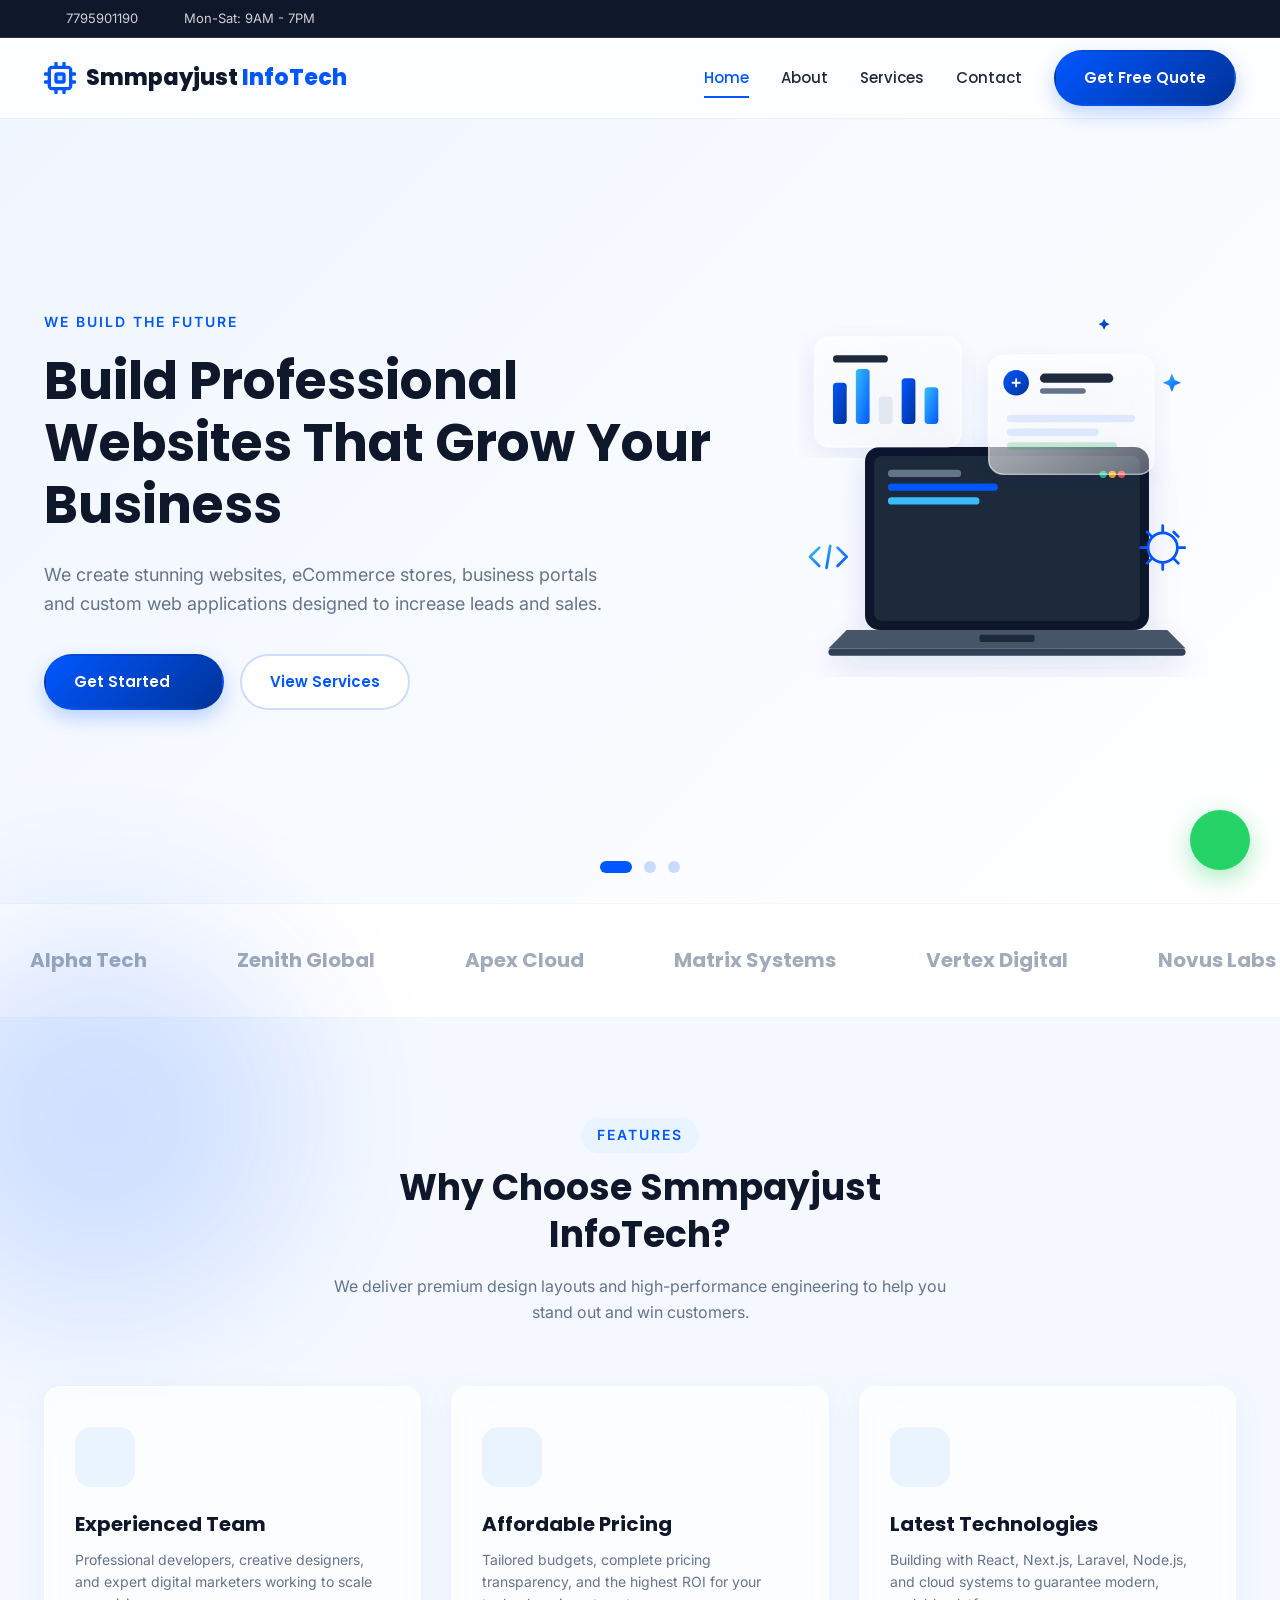
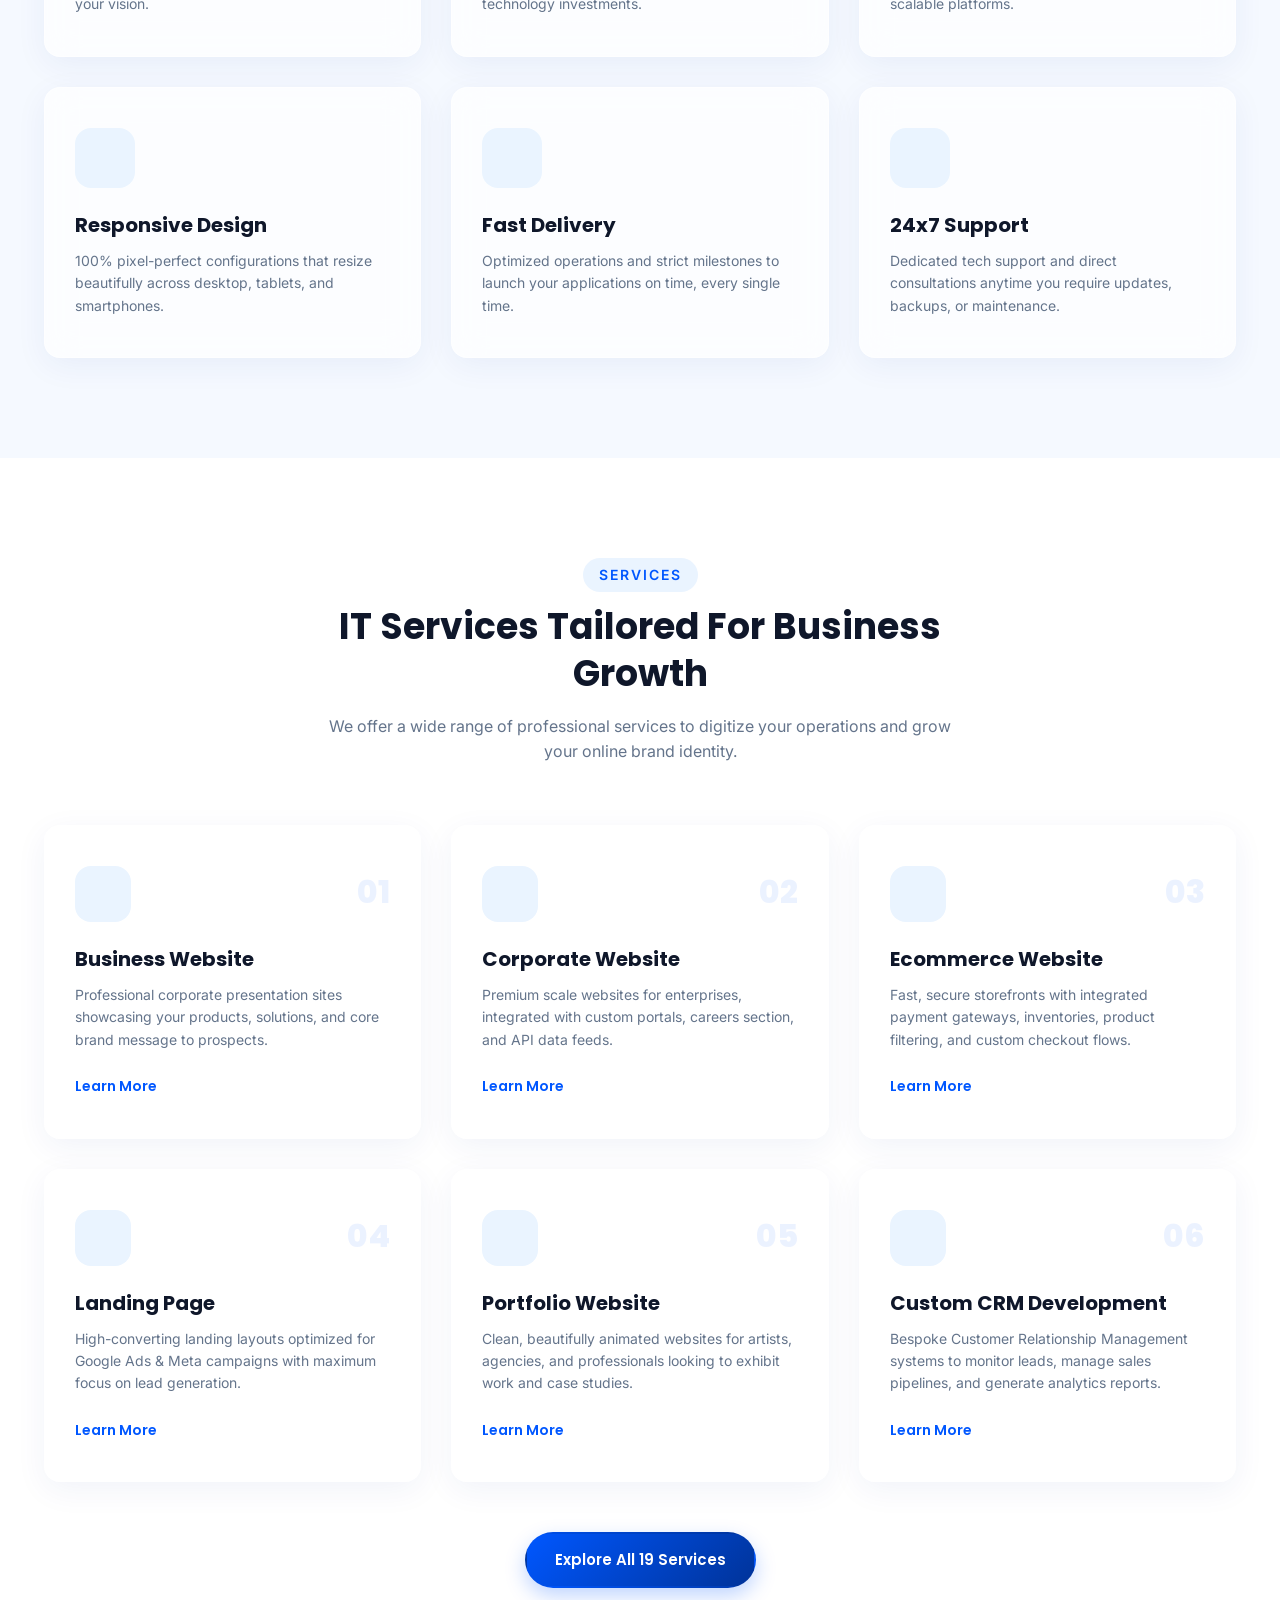
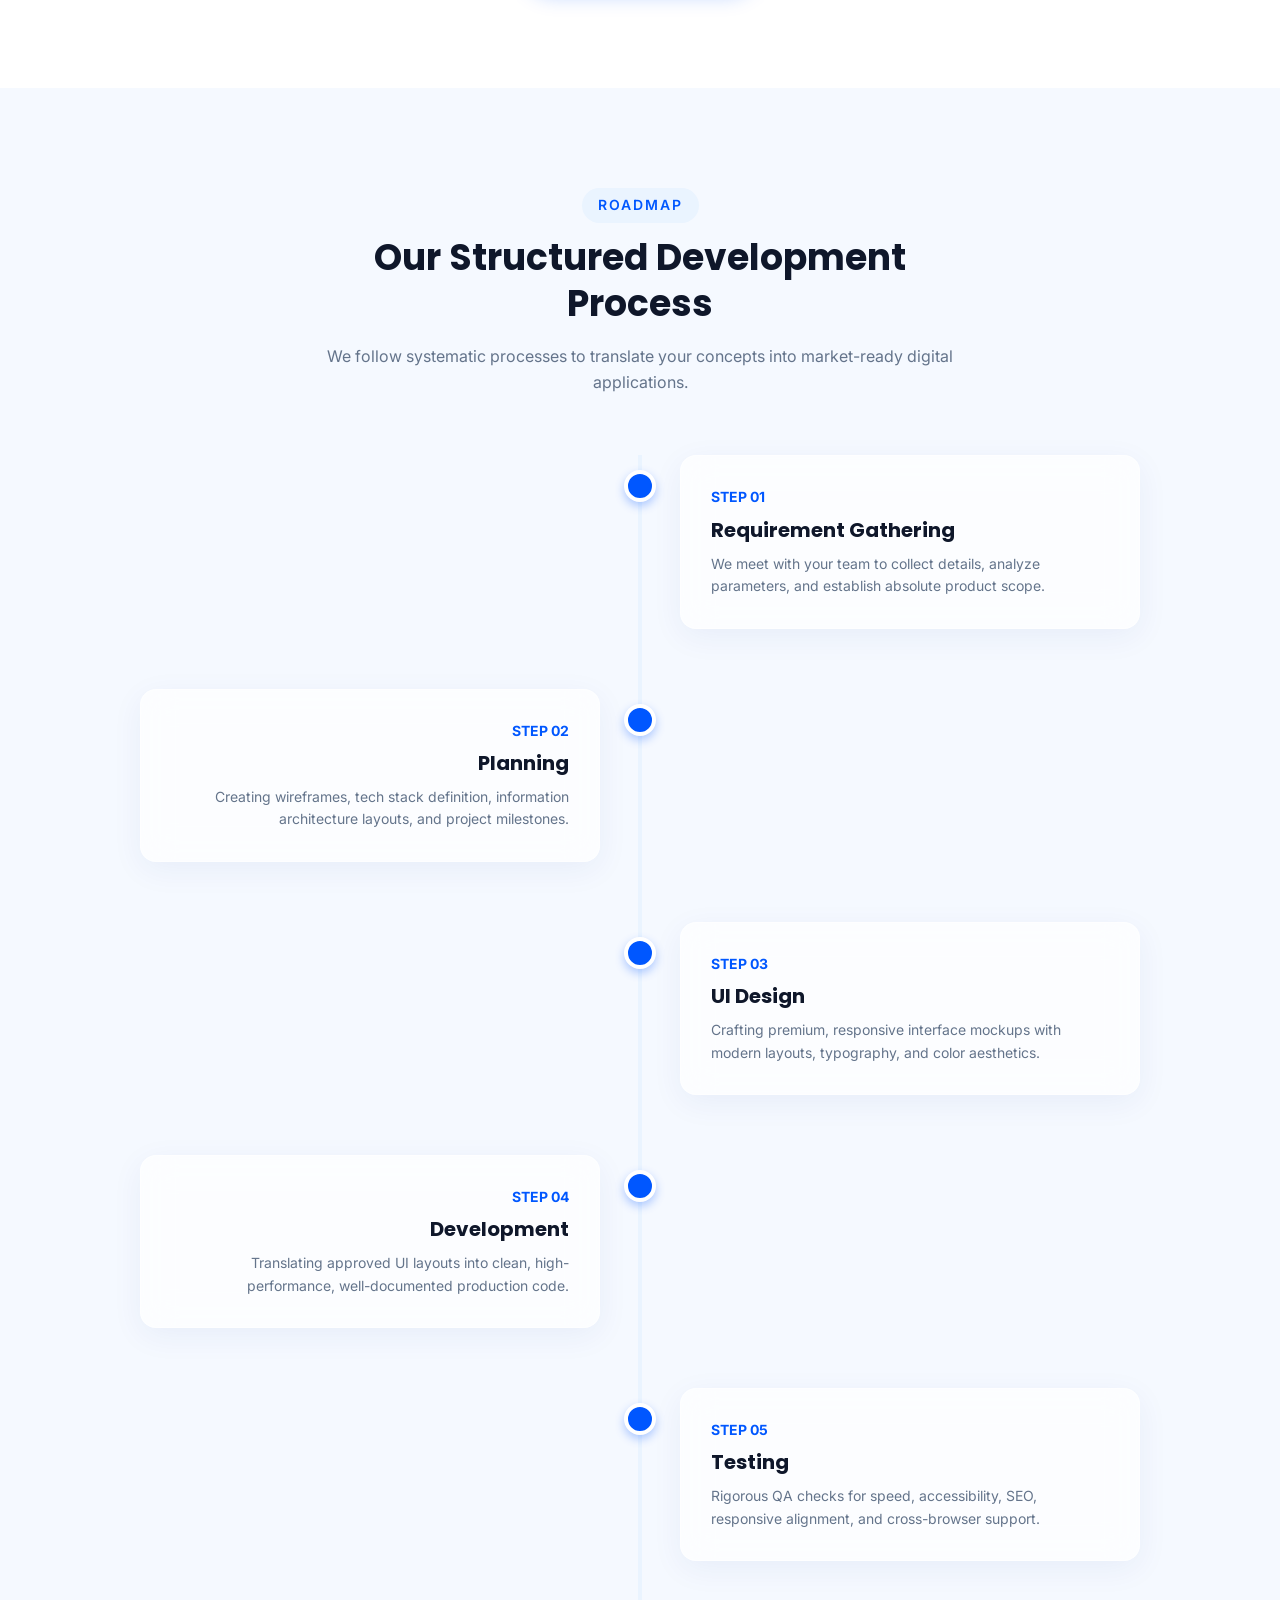
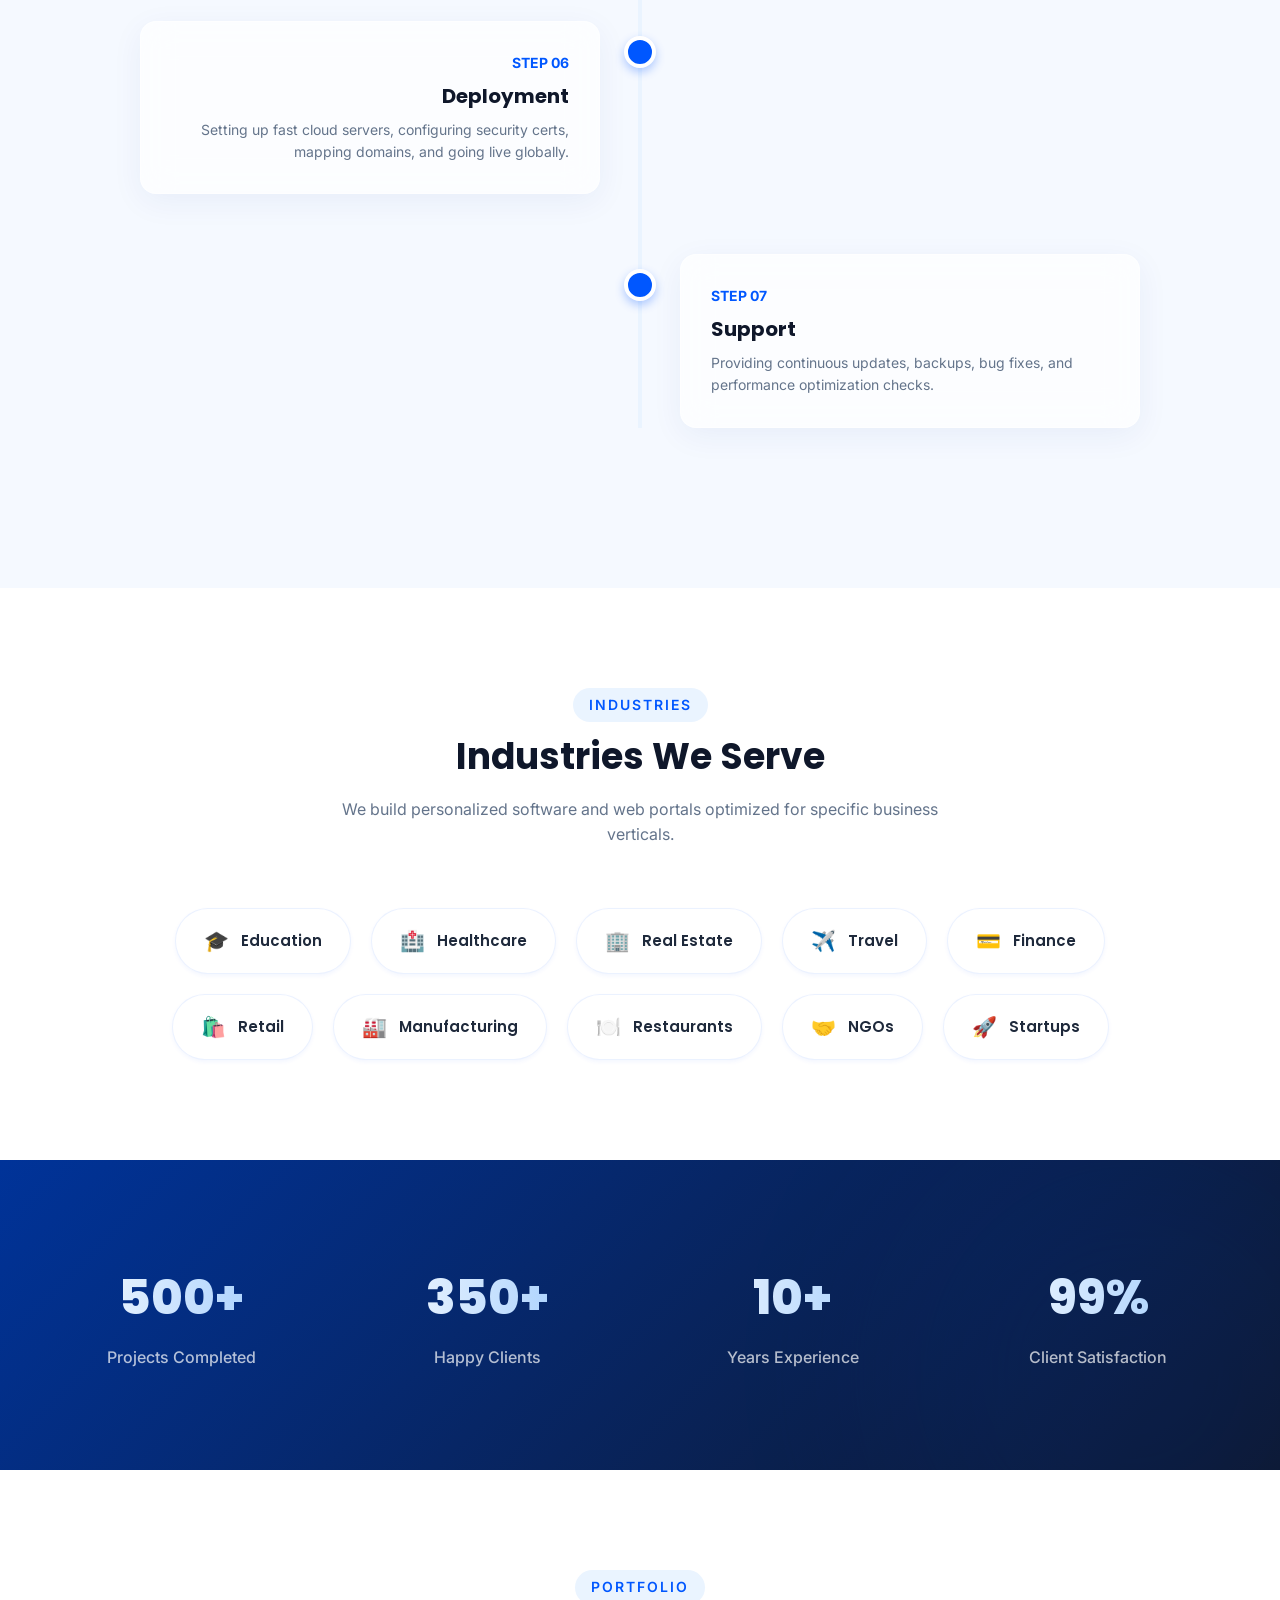
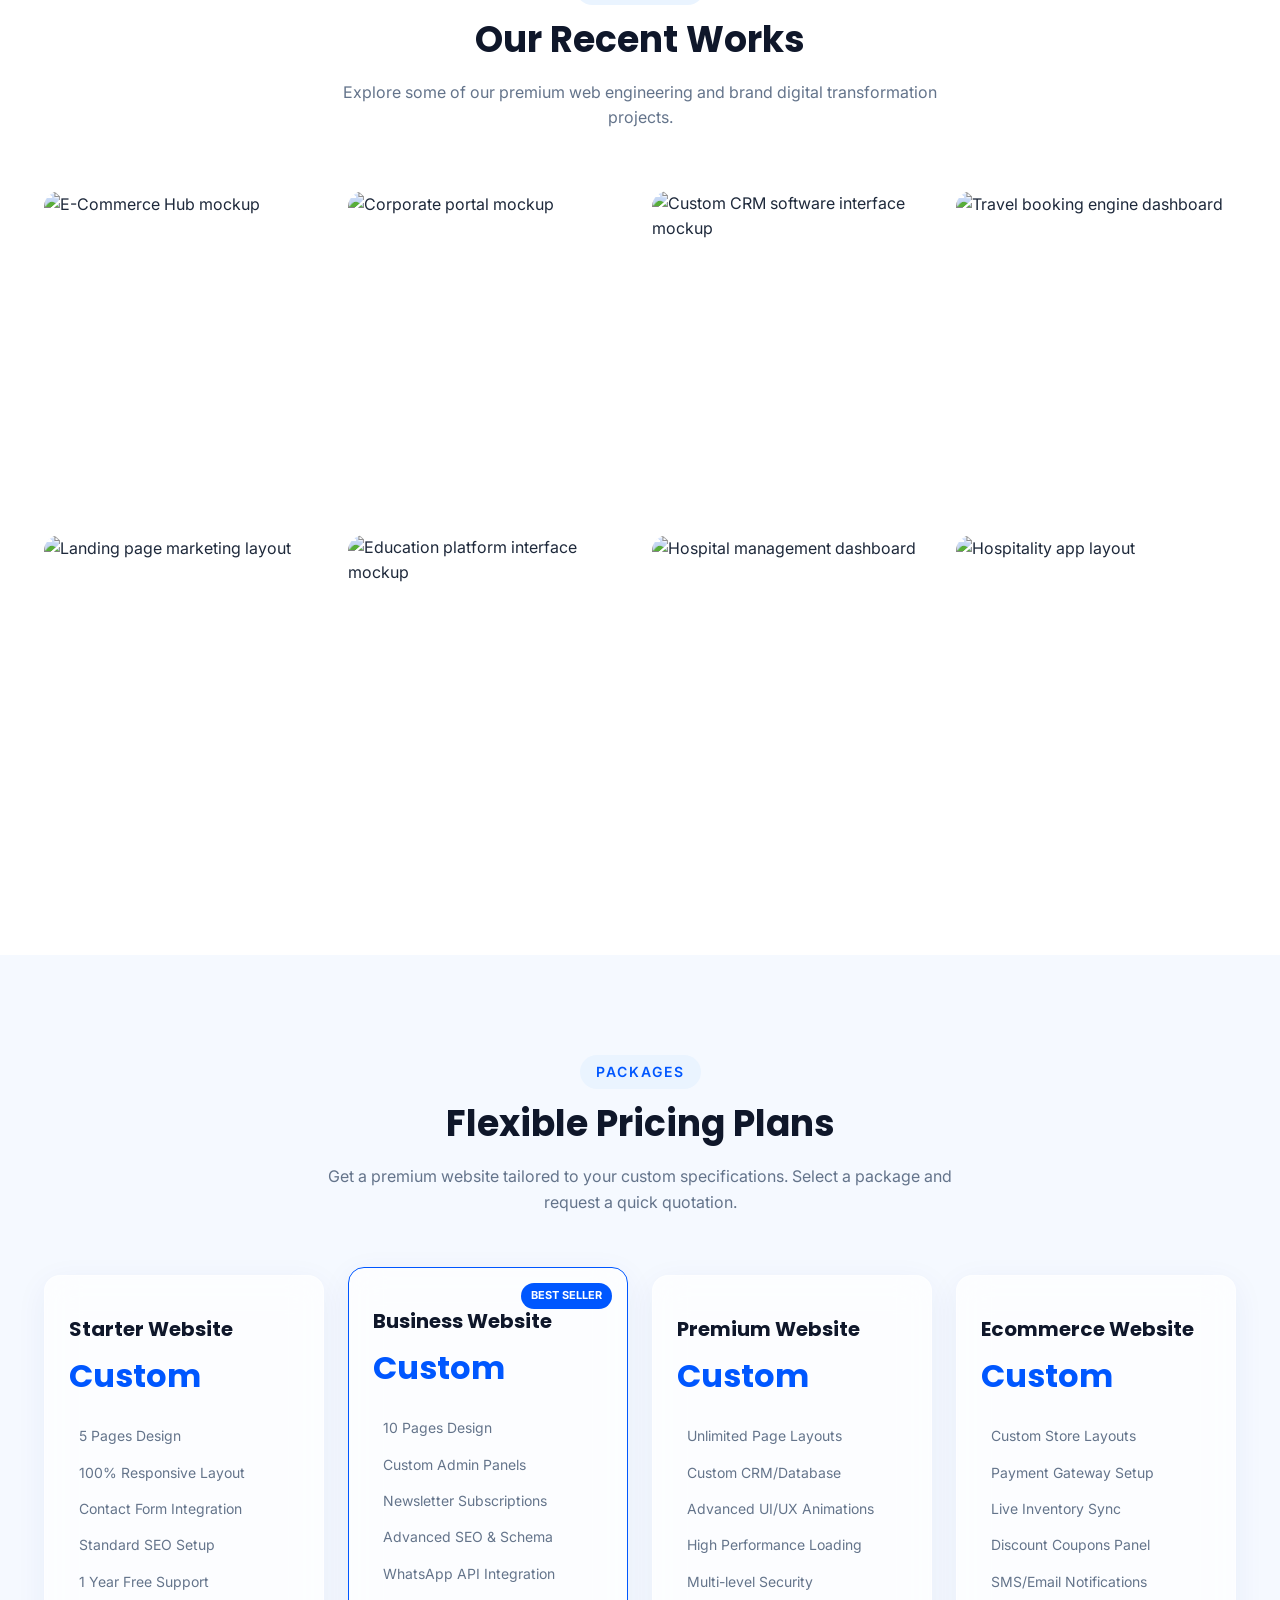
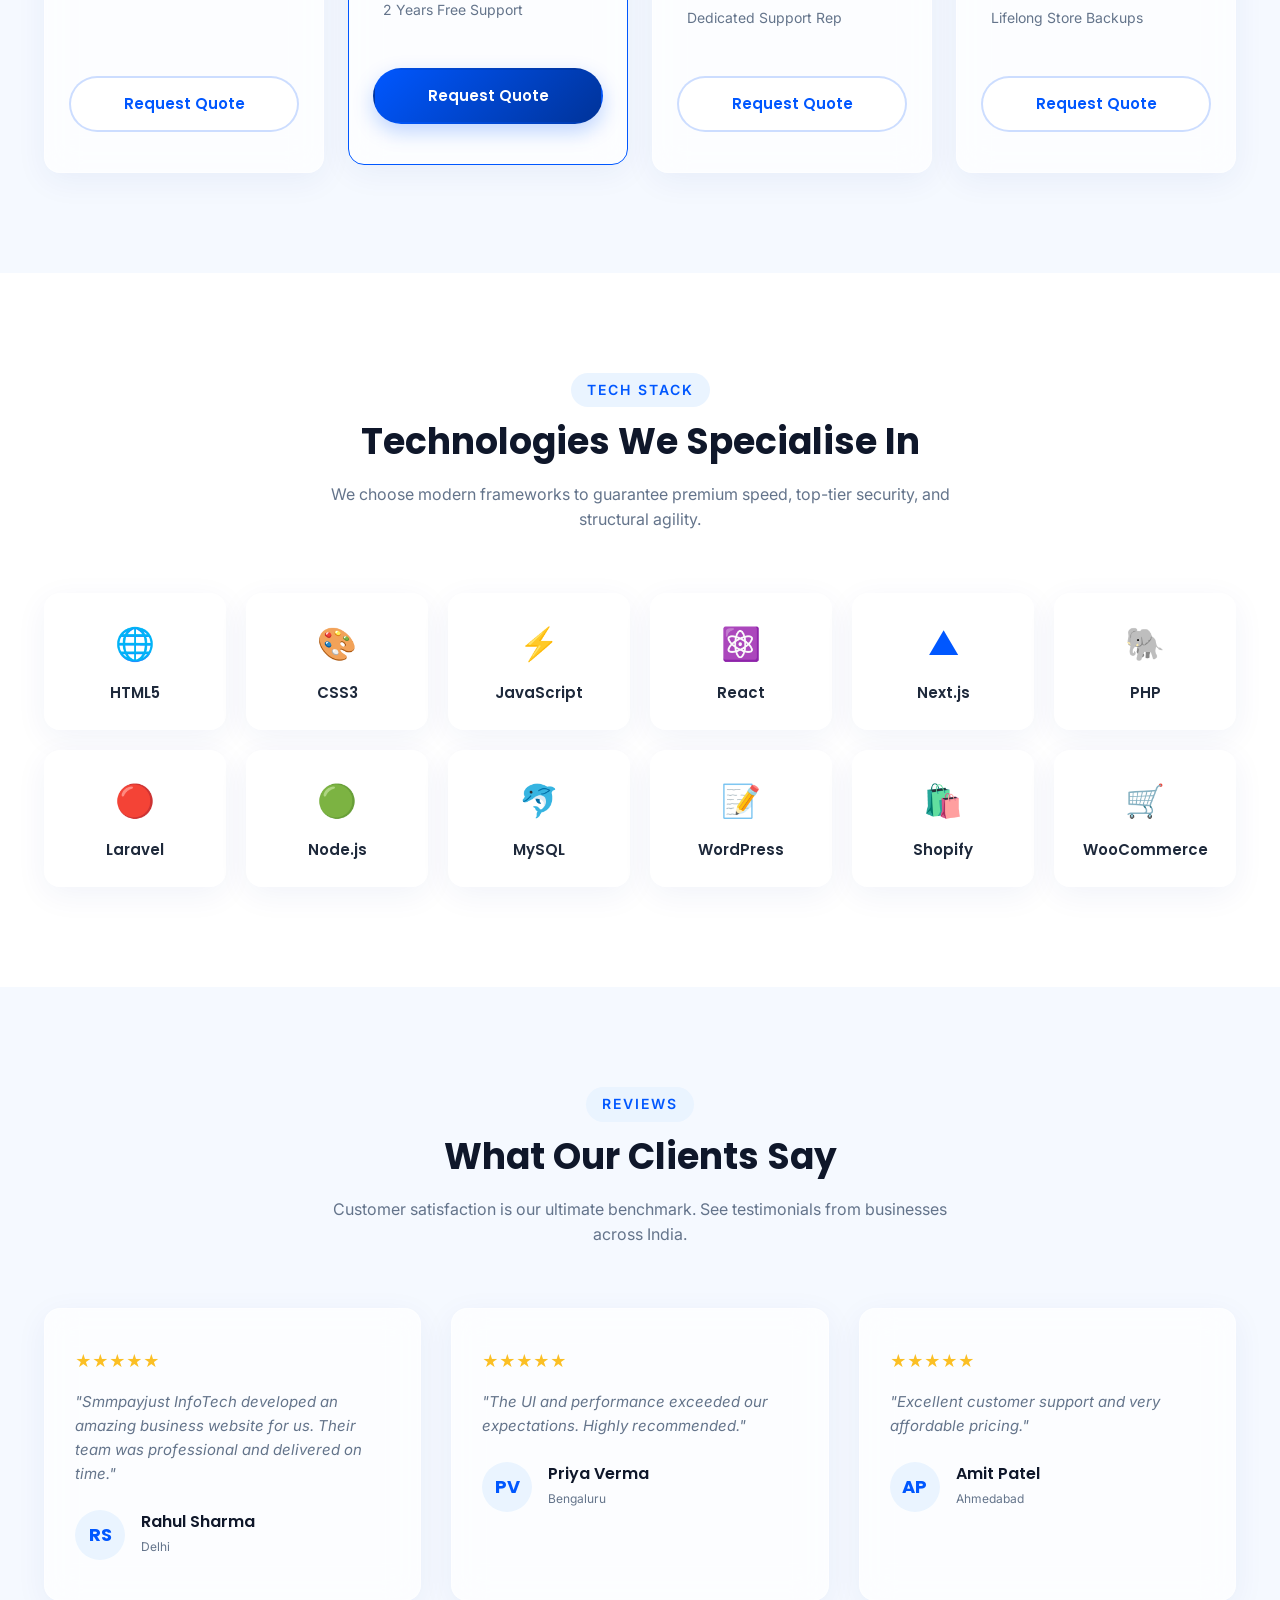
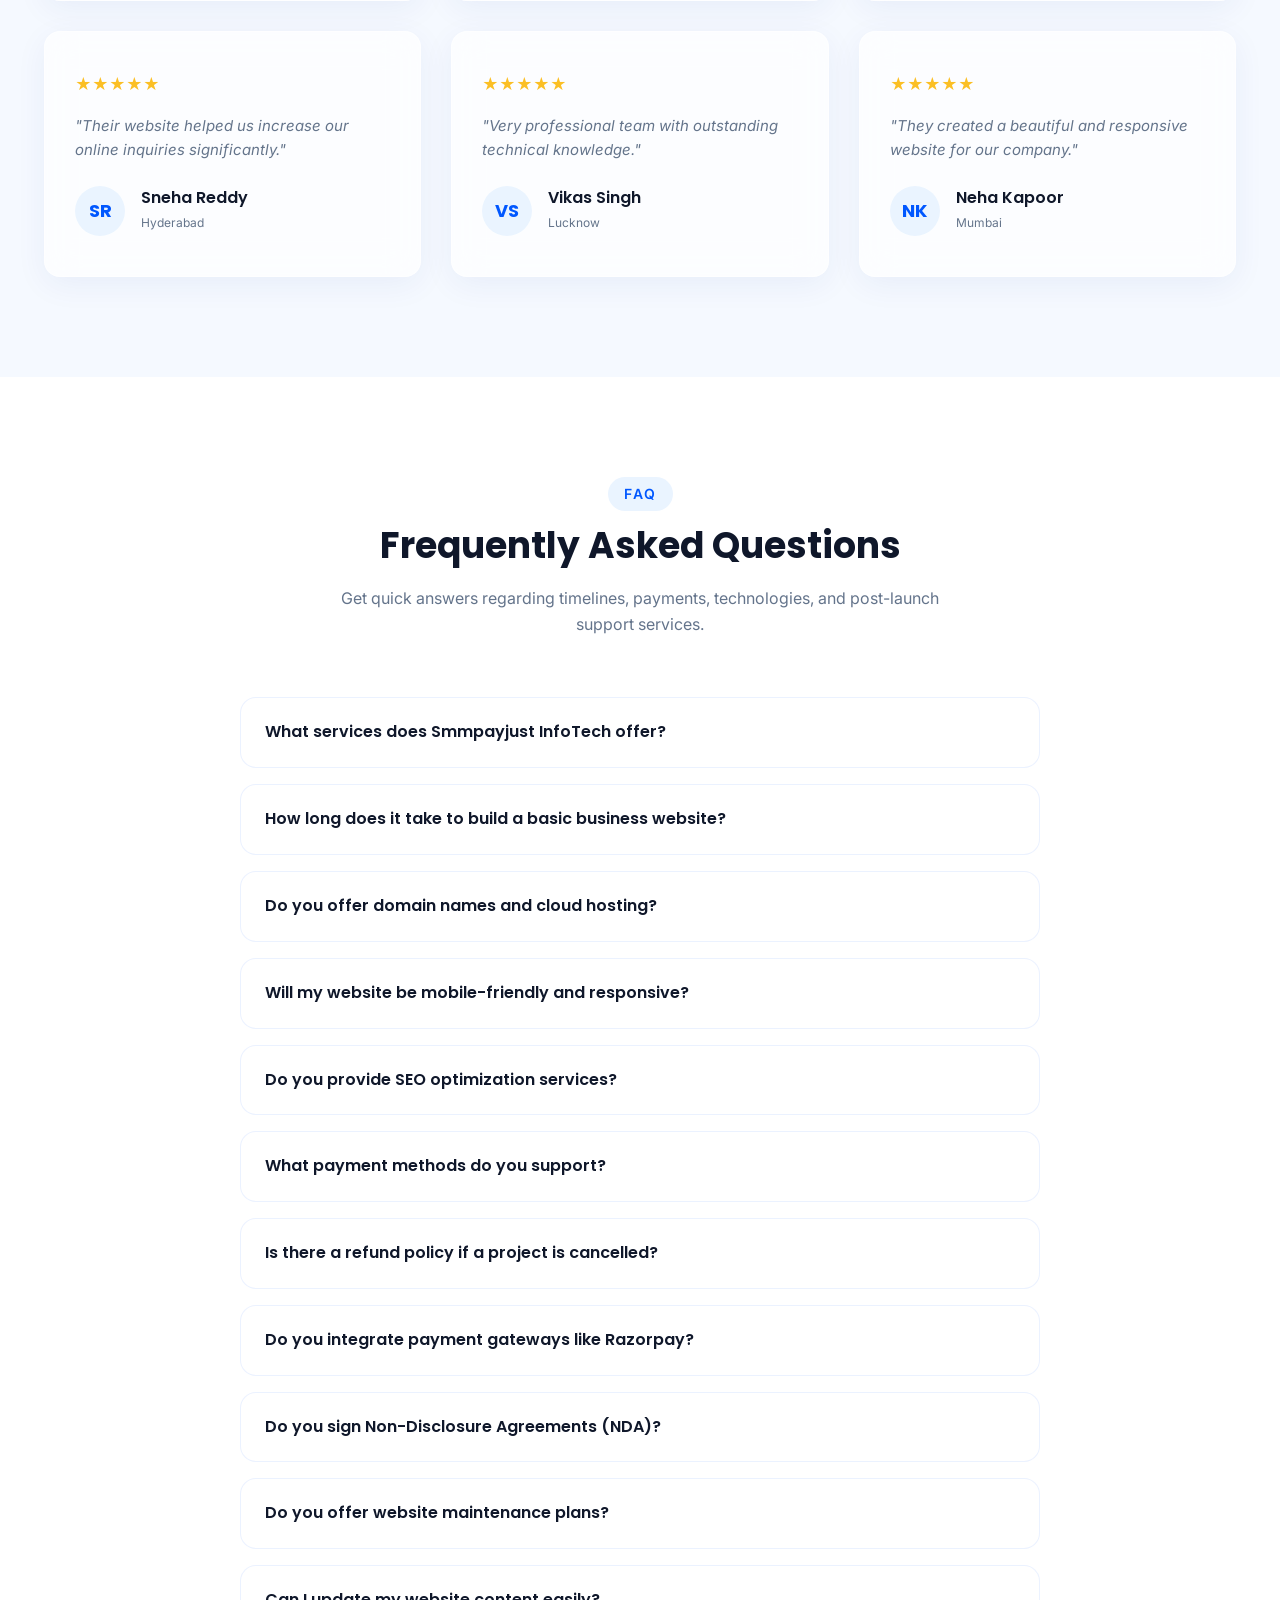
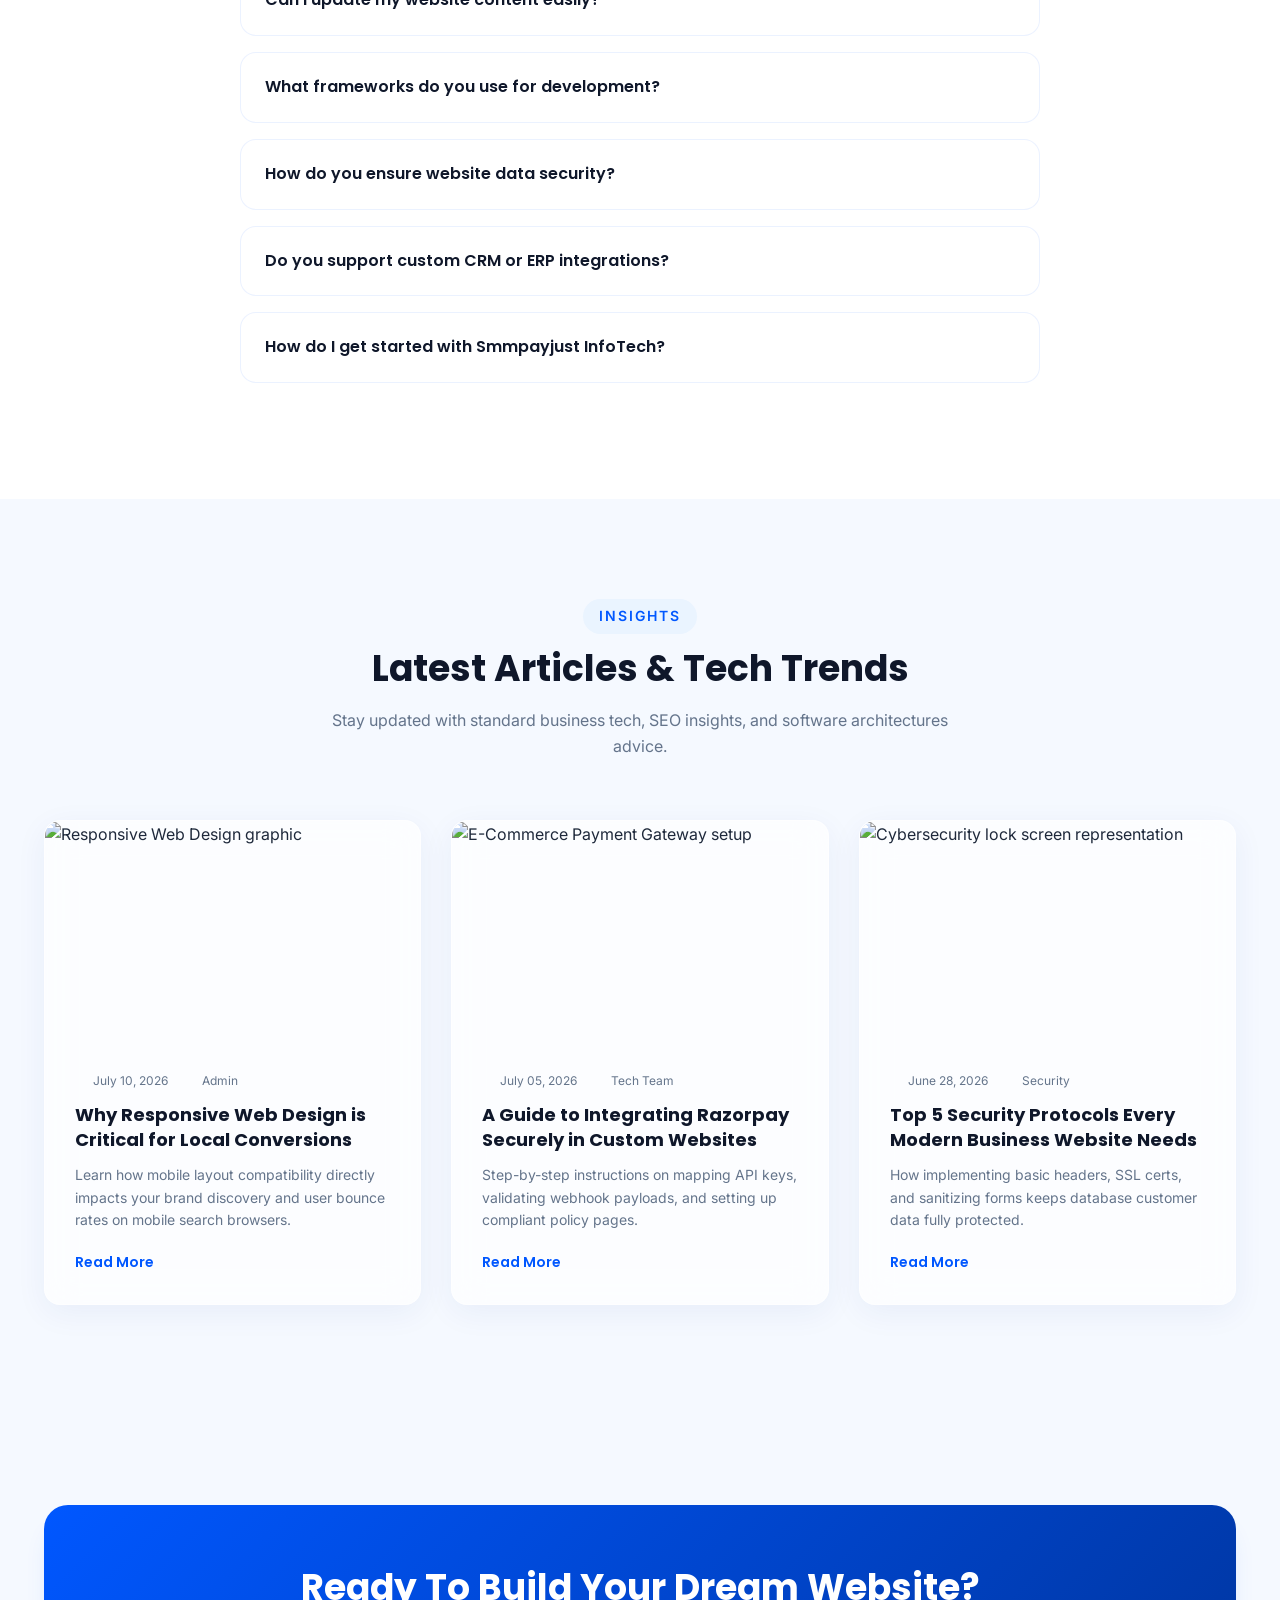
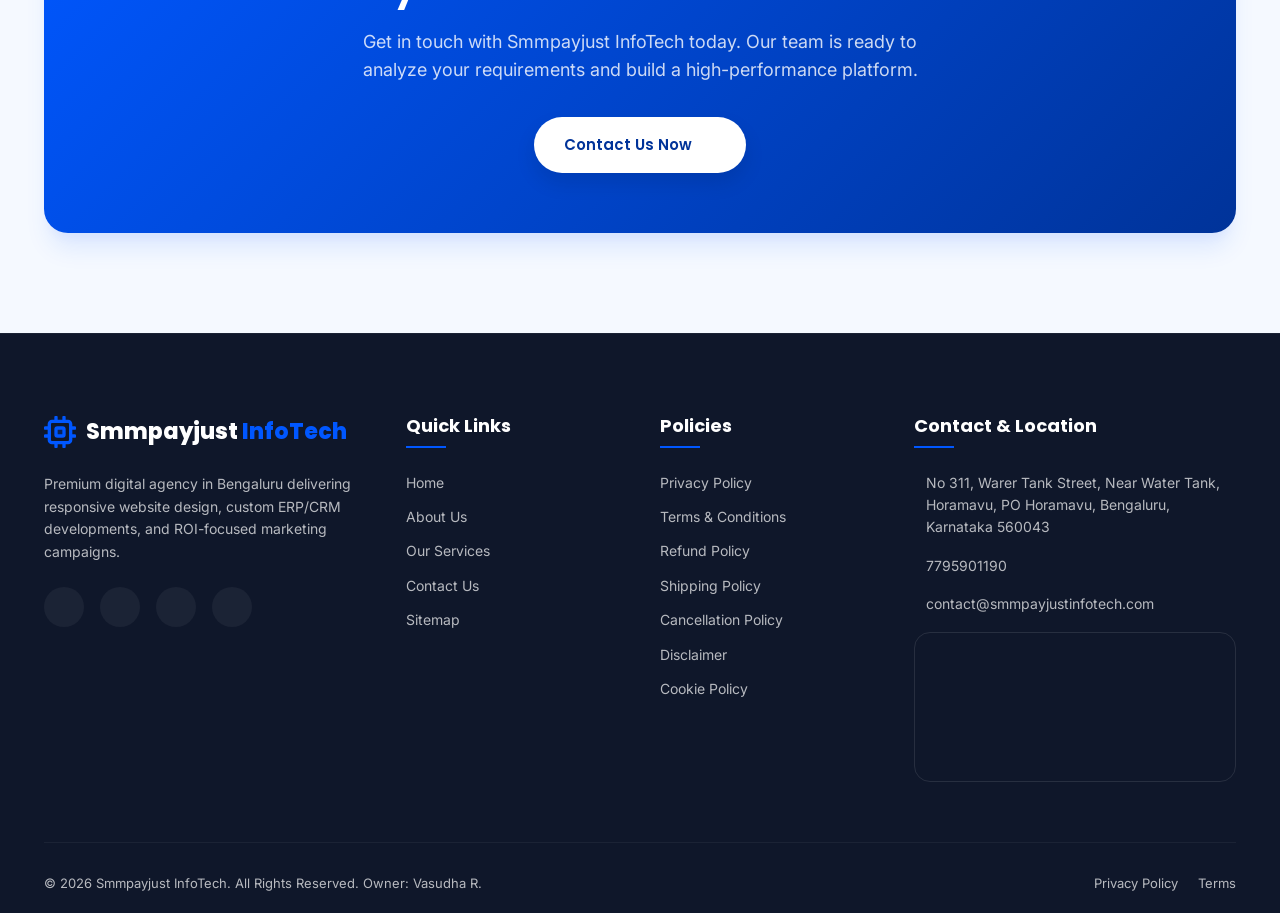
==== index.html @ 64985195 "Initial commit - Smmpayjust InfoTech Premium Multi-page Website" ====
<!DOCTYPE html>
<html lang="en">
<head>
  <meta charset="UTF-8">
  <meta name="viewport" content="width=device-width, initial-scale=1.0">
  <title>Smmpayjust InfoTech - Best IT Services For Your Business Growth</title>
  
  <!-- SEO Meta Tags -->
  <meta name="description" content="Smmpayjust InfoTech is a premium IT company in Bengaluru offering top-tier Website Development, E-Commerce, Software Development, Custom CRM, and Digital Marketing services.">
  <meta name="keywords" content="Smmpayjust InfoTech, IT Services Bengaluru, Web Development Company, E-Commerce Development, Software Development, Custom CRM, ERP Software, SEO, Digital Marketing">
  <meta name="author" content="Vasudha R">
  <link rel="canonical" href="https://smmpayjustinfotech.com/index.html">
  
  <!-- Open Graph / Facebook -->
  <meta property="og:type" content="website">
  <meta property="og:url" content="https://smmpayjustinfotech.com/index.html">
  <meta property="og:title" content="Smmpayjust InfoTech - Best IT Services">
  <meta property="og:description" content="Premium Website Development, Custom Software Solutions, and Digital Marketing by Smmpayjust InfoTech. Grow your online business today.">
  <meta property="og:image" content="https://smmpayjustinfotech.com/assets/images/logo.svg">

  <!-- Twitter -->
  <meta property="twitter:card" content="summary_large_image">
  <meta property="twitter:url" content="https://smmpayjustinfotech.com/index.html">
  <meta property="twitter:title" content="Smmpayjust InfoTech - Best IT Services">
  <meta property="twitter:description" content="Premium Website Development, Custom Software Solutions, and Digital Marketing by Smmpayjust InfoTech. Grow your online business today.">
  
  <!-- Stylesheets -->
  <link rel="stylesheet" href="assets/css/style.css">
  
  <!-- Font Awesome / Lucide icons via CDN -->
  <script src="https://unpkg.com/lucide@latest"></script>

  <!-- Schema.org Markup -->
  <script type="application/ld+json">
  {
    "@context": "https://schema.org",
    "@type": "LocalBusiness",
    "name": "Smmpayjust InfoTech",
    "image": "https://smmpayjustinfotech.com/assets/images/logo.svg",
    "@id": "https://smmpayjustinfotech.com/#organization",
    "url": "https://smmpayjustinfotech.com",
    "telephone": "+917795901190",
    "address": {
      "@type": "PostalAddress",
      "streetAddress": "No 311, Warer Tank Street, Near Water Tank, Horamavu, PO Horamavu",
      "addressLocality": "Bengaluru",
      "addressRegion": "Karnataka",
      "postalCode": "560043",
      "addressCountry": "IN"
    },
    "openingHoursSpecification": {
      "@type": "OpeningHoursSpecification",
      "dayOfWeek": [
        "Monday",
        "Tuesday",
        "Wednesday",
        "Thursday",
        "Friday",
        "Saturday"
      ],
      "opens": "09:00",
      "closes": "19:00"
    }
  }
  </script>
</head>
<body>

  <!-- Top Bar -->
  <div class="top-bar">
    <div class="container top-bar-content">
      <div class="top-bar-info">
        <div class="top-bar-item">
          <i data-lucide="phone" style="width: 14px; height: 14px;"></i>
          <span>7795901190</span>
        </div>
        <div class="top-bar-item">
          <i data-lucide="clock" style="width: 14px; height: 14px;"></i>
          <span>Mon-Sat: 9AM - 7PM</span>
        </div>
      </div>
      <div class="top-bar-socials">
        <a href="#" aria-label="Facebook"><i data-lucide="facebook" style="width: 14px; height: 14px;"></i></a>
        <a href="#" aria-label="Twitter"><i data-lucide="twitter" style="width: 14px; height: 14px;"></i></a>
        <a href="#" aria-label="LinkedIn"><i data-lucide="linkedin" style="width: 14px; height: 14px;"></i></a>
        <a href="#" aria-label="Instagram"><i data-lucide="instagram" style="width: 14px; height: 14px;"></i></a>
      </div>
    </div>
  </div>

  <!-- Header -->
  <header class="header">
    <div class="container header-content">
      <a href="index.html" class="logo" aria-label="Smmpayjust InfoTech Home">
        <img src="assets/images/logo.svg" alt="Smmpayjust InfoTech Logo" width="32" height="32">
        <span>Smmpayjust<span class="logo-accent"> InfoTech</span></span>
      </a>
      
      <nav class="nav-menu" role="navigation" aria-label="Main Navigation">
        <a href="index.html" class="nav-link active">Home</a>
        <a href="about.html" class="nav-link">About</a>
        <a href="services.html" class="nav-link">Services</a>
        <a href="contact.html" class="nav-link">Contact</a>
        <a href="contact.html" class="btn btn-primary nav-actions">Get Free Quote</a>
      </nav>

      <button class="menu-btn" aria-label="Toggle Navigation Menu" aria-expanded="false">
        <i data-lucide="menu"></i>
      </button>
    </div>
  </header>

  <!-- Hero Slider -->
  <main id="main-content">
    <section class="hero-slider-container" aria-label="Key highlights slider">
      <div class="slider-wrapper">
        <!-- Slide 1 -->
        <div class="slide">
          <div class="container slide-content">
            <div class="slide-text">
              <span class="slide-tag">We Build The Future</span>
              <h1 class="slide-title">Build Professional Websites That Grow Your Business</h1>
              <p class="slide-desc">We create stunning websites, eCommerce stores, business portals and custom web applications designed to increase leads and sales.</p>
              <div class="slide-actions">
                <a href="contact.html" class="btn btn-primary">Get Started <i data-lucide="arrow-right" style="width: 16px; height: 16px;"></i></a>
                <a href="services.html" class="btn btn-secondary">View Services</a>
              </div>
            </div>
            <div class="slide-image">
              <img src="assets/images/hero-1.svg" alt="Modern Website Designer Working representation" width="500" height="500">
            </div>
          </div>
        </div>
        <!-- Slide 2 -->
        <div class="slide">
          <div class="container slide-content">
            <div class="slide-text">
              <span class="slide-tag">All-In-One Partner</span>
              <h2 class="slide-title">Complete Digital Solutions Under One Roof</h2>
              <p class="slide-desc">Website Development, E-Commerce, Web Applications, SEO, Digital Marketing and Business Automation for startups and enterprises.</p>
              <div class="slide-actions">
                <a href="contact.html" class="btn btn-primary">Get Started <i data-lucide="arrow-right" style="width: 16px; height: 16px;"></i></a>
                <a href="services.html" class="btn btn-secondary">View Services</a>
              </div>
            </div>
            <div class="slide-image">
              <img src="assets/images/hero-2.svg" alt="Team Working On Computers representation" width="500" height="500" loading="lazy">
            </div>
          </div>
        </div>
        <!-- Slide 3 -->
        <div class="slide">
          <div class="container slide-content">
            <div class="slide-text">
              <span class="slide-tag">Establish Your Brand</span>
              <h2 class="slide-title">Transform Your Business Into A Powerful Online Brand</h2>
              <p class="slide-desc">Premium websites that are secure, responsive, fast loading and SEO optimized for maximum business growth.</p>
              <div class="slide-actions">
                <a href="contact.html" class="btn btn-primary">Get Started <i data-lucide="arrow-right" style="width: 16px; height: 16px;"></i></a>
                <a href="services.html" class="btn btn-secondary">View Services</a>
              </div>
            </div>
            <div class="slide-image">
              <img src="assets/images/hero-3.svg" alt="Laptop Showing Website Dashboard representation" width="500" height="500" loading="lazy">
            </div>
          </div>
        </div>
      </div>
      <div class="slider-dots"></div>
    </section>

    <!-- Section 2: Trusted By Businesses -->
    <section class="marquee-container" aria-label="Brands that trust us">
      <div class="marquee-content">
        <div class="client-logo"><i data-lucide="cpu" style="width: 20px; height: 20px;"></i> Alpha Tech</div>
        <div class="client-logo"><i data-lucide="globe" style="width: 20px; height: 20px;"></i> Zenith Global</div>
        <div class="client-logo"><i data-lucide="database" style="width: 20px; height: 20px;"></i> Apex Cloud</div>
        <div class="client-logo"><i data-lucide="activity" style="width: 20px; height: 20px;"></i> Matrix Systems</div>
        <div class="client-logo"><i data-lucide="layers" style="width: 20px; height: 20px;"></i> Vertex Digital</div>
        <div class="client-logo"><i data-lucide="award" style="width: 20px; height: 20px;"></i> Novus Labs</div>
        <!-- Duplicated for Infinite Loop -->
        <div class="client-logo"><i data-lucide="cpu" style="width: 20px; height: 20px;"></i> Alpha Tech</div>
        <div class="client-logo"><i data-lucide="globe" style="width: 20px; height: 20px;"></i> Zenith Global</div>
        <div class="client-logo"><i data-lucide="database" style="width: 20px; height: 20px;"></i> Apex Cloud</div>
        <div class="client-logo"><i data-lucide="activity" style="width: 20px; height: 20px;"></i> Matrix Systems</div>
        <div class="client-logo"><i data-lucide="layers" style="width: 20px; height: 20px;"></i> Vertex Digital</div>
        <div class="client-logo"><i data-lucide="award" style="width: 20px; height: 20px;"></i> Novus Labs</div>
      </div>
    </section>

    <!-- Section 3: Why Choose Us -->
    <section class="section">
      <div class="bg-shape shape-1"></div>
      <div class="container">
        <div class="section-header">
          <span class="section-subtitle">Features</span>
          <h2 class="section-title">Why Choose Smmpayjust InfoTech?</h2>
          <p class="section-desc">We deliver premium design layouts and high-performance engineering to help you stand out and win customers.</p>
        </div>
        <div class="why-grid">
          <!-- Card 1 -->
          <div class="glass-card why-card">
            <div class="why-icon"><i data-lucide="users"></i></div>
            <h3 class="why-title">Experienced Team</h3>
            <p class="why-desc">Professional developers, creative designers, and expert digital marketers working to scale your vision.</p>
          </div>
          <!-- Card 2 -->
          <div class="glass-card why-card">
            <div class="why-icon"><i data-lucide="banknote"></i></div>
            <h3 class="why-title">Affordable Pricing</h3>
            <p class="why-desc">Tailored budgets, complete pricing transparency, and the highest ROI for your technology investments.</p>
          </div>
          <!-- Card 3 -->
          <div class="glass-card why-card">
            <div class="why-icon"><i data-lucide="terminal"></i></div>
            <h3 class="why-title">Latest Technologies</h3>
            <p class="why-desc">Building with React, Next.js, Laravel, Node.js, and cloud systems to guarantee modern, scalable platforms.</p>
          </div>
          <!-- Card 4 -->
          <div class="glass-card why-card">
            <div class="why-icon"><i data-lucide="smartphone"></i></div>
            <h3 class="why-title">Responsive Design</h3>
            <p class="why-desc">100% pixel-perfect configurations that resize beautifully across desktop, tablets, and smartphones.</p>
          </div>
          <!-- Card 5 -->
          <div class="glass-card why-card">
            <div class="why-icon"><i data-lucide="rocket"></i></div>
            <h3 class="why-title">Fast Delivery</h3>
            <p class="why-desc">Optimized operations and strict milestones to launch your applications on time, every single time.</p>
          </div>
          <!-- Card 6 -->
          <div class="glass-card why-card">
            <div class="why-icon"><i data-lucide="headset"></i></div>
            <h3 class="why-title">24x7 Support</h3>
            <p class="why-desc">Dedicated tech support and direct consultations anytime you require updates, backups, or maintenance.</p>
          </div>
        </div>
      </div>
    </section>

    <!-- Section 4: Our Services -->
    <section class="section section-bg-white">
      <div class="container">
        <div class="section-header">
          <span class="section-subtitle">Services</span>
          <h2 class="section-title">IT Services Tailored For Business Growth</h2>
          <p class="section-desc">We offer a wide range of professional services to digitize your operations and grow your online brand identity.</p>
        </div>
        <div class="services-grid">
          <!-- Service 1 -->
          <div class="glass-card service-card">
            <div class="service-top">
              <div class="service-icon"><i data-lucide="globe"></i></div>
              <div class="service-num">01</div>
            </div>
            <h3 class="service-title">Business Website</h3>
            <p class="service-desc">Professional corporate presentation sites showcasing your products, solutions, and core brand message to prospects.</p>
            <a href="services.html" class="service-link">Learn More <i data-lucide="arrow-right" style="width: 16px; height: 16px;"></i></a>
          </div>
          <!-- Service 2 -->
          <div class="glass-card service-card">
            <div class="service-top">
              <div class="service-icon"><i data-lucide="building"></i></div>
              <div class="service-num">02</div>
            </div>
            <h3 class="service-title">Corporate Website</h3>
            <p class="service-desc">Premium scale websites for enterprises, integrated with custom portals, careers section, and API data feeds.</p>
            <a href="services.html" class="service-link">Learn More <i data-lucide="arrow-right" style="width: 16px; height: 16px;"></i></a>
          </div>
          <!-- Service 3 -->
          <div class="glass-card service-card">
            <div class="service-top">
              <div class="service-icon"><i data-lucide="shopping-cart"></i></div>
              <div class="service-num">03</div>
            </div>
            <h3 class="service-title">Ecommerce Website</h3>
            <p class="service-desc">Fast, secure storefronts with integrated payment gateways, inventories, product filtering, and custom checkout flows.</p>
            <a href="services.html" class="service-link">Learn More <i data-lucide="arrow-right" style="width: 16px; height: 16px;"></i></a>
          </div>
          <!-- Service 4 -->
          <div class="glass-card service-card">
            <div class="service-top">
              <div class="service-icon"><i data-lucide="file-text"></i></div>
              <div class="service-num">04</div>
            </div>
            <h3 class="service-title">Landing Page</h3>
            <p class="service-desc">High-converting landing layouts optimized for Google Ads & Meta campaigns with maximum focus on lead generation.</p>
            <a href="services.html" class="service-link">Learn More <i data-lucide="arrow-right" style="width: 16px; height: 16px;"></i></a>
          </div>
          <!-- Service 5 -->
          <div class="glass-card service-card">
            <div class="service-top">
              <div class="service-icon"><i data-lucide="briefcase"></i></div>
              <div class="service-num">05</div>
            </div>
            <h3 class="service-title">Portfolio Website</h3>
            <p class="service-desc">Clean, beautifully animated websites for artists, agencies, and professionals looking to exhibit work and case studies.</p>
            <a href="services.html" class="service-link">Learn More <i data-lucide="arrow-right" style="width: 16px; height: 16px;"></i></a>
          </div>
          <!-- Service 6 -->
          <div class="glass-card service-card">
            <div class="service-top">
              <div class="service-icon"><i data-lucide="database"></i></div>
              <div class="service-num">06</div>
            </div>
            <h3 class="service-title">Custom CRM Development</h3>
            <p class="service-desc">Bespoke Customer Relationship Management systems to monitor leads, manage sales pipelines, and generate analytics reports.</p>
            <a href="services.html" class="service-link">Learn More <i data-lucide="arrow-right" style="width: 16px; height: 16px;"></i></a>
          </div>
        </div>
        <div style="text-align: center; margin-top: 50px;">
          <a href="services.html" class="btn btn-primary">Explore All 19 Services</a>
        </div>
      </div>
    </section>

    <!-- Section 5: Development Process -->
    <section class="section">
      <div class="container">
        <div class="section-header">
          <span class="section-subtitle">Roadmap</span>
          <h2 class="section-title">Our Structured Development Process</h2>
          <p class="section-desc">We follow systematic processes to translate your concepts into market-ready digital applications.</p>
        </div>
        <div class="timeline-container">
          <div class="timeline-line"></div>
          
          <!-- Step 1 -->
          <div class="timeline-item">
            <div class="timeline-badge"></div>
            <div class="glass-card timeline-content">
              <span class="timeline-step">Step 01</span>
              <h3 class="timeline-title">Requirement Gathering</h3>
              <p class="timeline-desc">We meet with your team to collect details, analyze parameters, and establish absolute product scope.</p>
            </div>
          </div>
          <!-- Step 2 -->
          <div class="timeline-item">
            <div class="timeline-badge"></div>
            <div class="glass-card timeline-content">
              <span class="timeline-step">Step 02</span>
              <h3 class="timeline-title">Planning</h3>
              <p class="timeline-desc">Creating wireframes, tech stack definition, information architecture layouts, and project milestones.</p>
            </div>
          </div>
          <!-- Step 3 -->
          <div class="timeline-item">
            <div class="timeline-badge"></div>
            <div class="glass-card timeline-content">
              <span class="timeline-step">Step 03</span>
              <h3 class="timeline-title">UI Design</h3>
              <p class="timeline-desc">Crafting premium, responsive interface mockups with modern layouts, typography, and color aesthetics.</p>
            </div>
          </div>
          <!-- Step 4 -->
          <div class="timeline-item">
            <div class="timeline-badge"></div>
            <div class="glass-card timeline-content">
              <span class="timeline-step">Step 04</span>
              <h3 class="timeline-title">Development</h3>
              <p class="timeline-desc">Translating approved UI layouts into clean, high-performance, well-documented production code.</p>
            </div>
          </div>
          <!-- Step 5 -->
          <div class="timeline-item">
            <div class="timeline-badge"></div>
            <div class="glass-card timeline-content">
              <span class="timeline-step">Step 05</span>
              <h3 class="timeline-title">Testing</h3>
              <p class="timeline-desc">Rigorous QA checks for speed, accessibility, SEO, responsive alignment, and cross-browser support.</p>
            </div>
          </div>
          <!-- Step 6 -->
          <div class="timeline-item">
            <div class="timeline-badge"></div>
            <div class="glass-card timeline-content">
              <span class="timeline-step">Step 06</span>
              <h3 class="timeline-title">Deployment</h3>
              <p class="timeline-desc">Setting up fast cloud servers, configuring security certs, mapping domains, and going live globally.</p>
            </div>
          </div>
          <!-- Step 7 -->
          <div class="timeline-item">
            <div class="timeline-badge"></div>
            <div class="glass-card timeline-content">
              <span class="timeline-step">Step 07</span>
              <h3 class="timeline-title">Support</h3>
              <p class="timeline-desc">Providing continuous updates, backups, bug fixes, and performance optimization checks.</p>
            </div>
          </div>
        </div>
      </div>
    </section>

    <!-- Section 6: Industries We Serve -->
    <section class="section section-bg-white">
      <div class="container">
        <div class="section-header">
          <span class="section-subtitle">Industries</span>
          <h2 class="section-title">Industries We Serve</h2>
          <p class="section-desc">We build personalized software and web portals optimized for specific business verticals.</p>
        </div>
        <div class="industries-grid">
          <div class="industry-card"><span class="industry-icon">🎓</span><span class="industry-name">Education</span></div>
          <div class="industry-card"><span class="industry-icon">🏥</span><span class="industry-name">Healthcare</span></div>
          <div class="industry-card"><span class="industry-icon">🏢</span><span class="industry-name">Real Estate</span></div>
          <div class="industry-card"><span class="industry-icon">✈️</span><span class="industry-name">Travel</span></div>
          <div class="industry-card"><span class="industry-icon">💳</span><span class="industry-name">Finance</span></div>
          <div class="industry-card"><span class="industry-icon">🛍️</span><span class="industry-name">Retail</span></div>
          <div class="industry-card"><span class="industry-icon">🏭</span><span class="industry-name">Manufacturing</span></div>
          <div class="industry-card"><span class="industry-icon">🍽️</span><span class="industry-name">Restaurants</span></div>
          <div class="industry-card"><span class="industry-icon">🤝</span><span class="industry-name">NGOs</span></div>
          <div class="industry-card"><span class="industry-icon">🚀</span><span class="industry-name">Startups</span></div>
        </div>
      </div>
    </section>

    <!-- Section 7: Statistics Counter -->
    <section class="section stats-section">
      <div class="bg-shape shape-2"></div>
      <div class="container">
        <div class="stats-grid">
          <div class="stat-item">
            <div class="stat-number" data-target="500" data-suffix="+">0</div>
            <div class="stat-title">Projects Completed</div>
          </div>
          <div class="stat-item">
            <div class="stat-number" data-target="350" data-suffix="+">0</div>
            <div class="stat-title">Happy Clients</div>
          </div>
          <div class="stat-item">
            <div class="stat-number" data-target="10" data-suffix="+">0</div>
            <div class="stat-title">Years Experience</div>
          </div>
          <div class="stat-item">
            <div class="stat-number" data-target="99" data-suffix="%">0</div>
            <div class="stat-title">Client Satisfaction</div>
          </div>
        </div>
      </div>
    </section>

    <!-- Section 8: Portfolio Gallery -->
    <section class="section section-bg-white">
      <div class="container">
        <div class="section-header">
          <span class="section-subtitle">Portfolio</span>
          <h2 class="section-title">Our Recent Works</h2>
          <p class="section-desc">Explore some of our premium web engineering and brand digital transformation projects.</p>
        </div>
        <div class="portfolio-grid">
          <!-- Project 1 -->
          <div class="portfolio-card">
            <img class="portfolio-img" src="https://images.unsplash.com/photo-1460925895917-afdab827c52f?auto=format&fit=crop&w=400&q=80" alt="E-Commerce Hub mockup" loading="lazy">
            <div class="portfolio-overlay">
              <span class="portfolio-category">E-Commerce</span>
              <h3 class="portfolio-title">Apex Storefront</h3>
              <a href="contact.html" class="portfolio-btn" aria-label="View Apex Storefront details"><i data-lucide="arrow-up-right"></i></a>
            </div>
          </div>
          <!-- Project 2 -->
          <div class="portfolio-card">
            <img class="portfolio-img" src="https://images.unsplash.com/photo-1517694712202-14dd9538aa97?auto=format&fit=crop&w=400&q=80" alt="Corporate portal mockup" loading="lazy">
            <div class="portfolio-overlay">
              <span class="portfolio-category">Corporate</span>
              <h3 class="portfolio-title">Zenith Corporate</h3>
              <a href="contact.html" class="portfolio-btn" aria-label="View Zenith Corporate details"><i data-lucide="arrow-up-right"></i></a>
            </div>
          </div>
          <!-- Project 3 -->
          <div class="portfolio-card">
            <img class="portfolio-img" src="https://images.unsplash.com/photo-1551288049-bebda4e38f71?auto=format&fit=crop&w=400&q=80" alt="Custom CRM software interface mockup" loading="lazy">
            <div class="portfolio-overlay">
              <span class="portfolio-category">Custom Software</span>
              <h3 class="portfolio-title">Cloud CRM Engine</h3>
              <a href="contact.html" class="portfolio-btn" aria-label="View Cloud CRM Engine details"><i data-lucide="arrow-up-right"></i></a>
            </div>
          </div>
          <!-- Project 4 -->
          <div class="portfolio-card">
            <img class="portfolio-img" src="https://images.unsplash.com/photo-1507238691740-187a5b1d37b8?auto=format&fit=crop&w=400&q=80" alt="Travel booking engine dashboard" loading="lazy">
            <div class="portfolio-overlay">
              <span class="portfolio-category">Travel Portal</span>
              <h3 class="portfolio-title">Voyager Booking</h3>
              <a href="contact.html" class="portfolio-btn" aria-label="View Voyager Booking details"><i data-lucide="arrow-up-right"></i></a>
            </div>
          </div>
          <!-- Project 5 -->
          <div class="portfolio-card">
            <img class="portfolio-img" src="https://images.unsplash.com/photo-1557200134-90327ee9fafa?auto=format&fit=crop&w=400&q=80" alt="Landing page marketing layout" loading="lazy">
            <div class="portfolio-overlay">
              <span class="portfolio-category">Landing Page</span>
              <h3 class="portfolio-title">SaaS Funnel Builder</h3>
              <a href="contact.html" class="portfolio-btn" aria-label="View SaaS Funnel Builder details"><i data-lucide="arrow-up-right"></i></a>
            </div>
          </div>
          <!-- Project 6 -->
          <div class="portfolio-card">
            <img class="portfolio-img" src="https://images.unsplash.com/photo-1522071820081-009f0129c71c?auto=format&fit=crop&w=400&q=80" alt="Education platform interface mockup" loading="lazy">
            <div class="portfolio-overlay">
              <span class="portfolio-category">EdTech Portal</span>
              <h3 class="portfolio-title">E-Learn LMS Hub</h3>
              <a href="contact.html" class="portfolio-btn" aria-label="View E-Learn LMS Hub details"><i data-lucide="arrow-up-right"></i></a>
            </div>
          </div>
          <!-- Project 7 -->
          <div class="portfolio-card">
            <img class="portfolio-img" src="https://images.unsplash.com/photo-1576091160550-2173dba999ef?auto=format&fit=crop&w=400&q=80" alt="Hospital management dashboard" loading="lazy">
            <div class="portfolio-overlay">
              <span class="portfolio-category">Healthcare</span>
              <h3 class="portfolio-title">CareGate EHR Portal</h3>
              <a href="contact.html" class="portfolio-btn" aria-label="View CareGate EHR Portal details"><i data-lucide="arrow-up-right"></i></a>
            </div>
          </div>
          <!-- Project 8 -->
          <div class="portfolio-card">
            <img class="portfolio-img" src="https://images.unsplash.com/photo-1556742049-0cfed4f6a45d?auto=format&fit=crop&w=400&q=80" alt="Hospitality app layout" loading="lazy">
            <div class="portfolio-overlay">
              <span class="portfolio-category">Hotel Software</span>
              <h3 class="portfolio-title">Vistara HMS</h3>
              <a href="contact.html" class="portfolio-btn" aria-label="View Vistara HMS details"><i data-lucide="arrow-up-right"></i></a>
            </div>
          </div>
        </div>
      </div>
    </section>

    <!-- Section 9: Pricing Plans -->
    <section class="section">
      <div class="container">
        <div class="section-header">
          <span class="section-subtitle">Packages</span>
          <h2 class="section-title">Flexible Pricing Plans</h2>
          <p class="section-desc">Get a premium website tailored to your custom specifications. Select a package and request a quick quotation.</p>
        </div>
        <div class="pricing-grid">
          <!-- Plan 1 -->
          <div class="glass-card pricing-card">
            <h3 class="pricing-title">Starter Website</h3>
            <div class="pricing-price">Custom</div>
            <ul class="pricing-features">
              <li><i data-lucide="check"></i> 5 Pages Design</li>
              <li><i data-lucide="check"></i> 100% Responsive Layout</li>
              <li><i data-lucide="check"></i> Contact Form Integration</li>
              <li><i data-lucide="check"></i> Standard SEO Setup</li>
              <li><i data-lucide="check"></i> 1 Year Free Support</li>
            </ul>
            <a href="contact.html?plan=starter" class="btn btn-secondary">Request Quote</a>
          </div>
          <!-- Plan 2 -->
          <div class="glass-card pricing-card popular">
            <h3 class="pricing-title">Business Website</h3>
            <div class="pricing-price">Custom</div>
            <ul class="pricing-features">
              <li><i data-lucide="check"></i> 10 Pages Design</li>
              <li><i data-lucide="check"></i> Custom Admin Panels</li>
              <li><i data-lucide="check"></i> Newsletter Subscriptions</li>
              <li><i data-lucide="check"></i> Advanced SEO & Schema</li>
              <li><i data-lucide="check"></i> WhatsApp API Integration</li>
              <li><i data-lucide="check"></i> 2 Years Free Support</li>
            </ul>
            <a href="contact.html?plan=business" class="btn btn-primary">Request Quote</a>
          </div>
          <!-- Plan 3 -->
          <div class="glass-card pricing-card">
            <h3 class="pricing-title">Premium Website</h3>
            <div class="pricing-price">Custom</div>
            <ul class="pricing-features">
              <li><i data-lucide="check"></i> Unlimited Page Layouts</li>
              <li><i data-lucide="check"></i> Custom CRM/Database</li>
              <li><i data-lucide="check"></i> Advanced UI/UX Animations</li>
              <li><i data-lucide="check"></i> High Performance Loading</li>
              <li><i data-lucide="check"></i> Multi-level Security</li>
              <li><i data-lucide="check"></i> Dedicated Support Rep</li>
            </ul>
            <a href="contact.html?plan=premium" class="btn btn-secondary">Request Quote</a>
          </div>
          <!-- Plan 4 -->
          <div class="glass-card pricing-card">
            <h3 class="pricing-title">Ecommerce Website</h3>
            <div class="pricing-price">Custom</div>
            <ul class="pricing-features">
              <li><i data-lucide="check"></i> Custom Store Layouts</li>
              <li><i data-lucide="check"></i> Payment Gateway Setup</li>
              <li><i data-lucide="check"></i> Live Inventory Sync</li>
              <li><i data-lucide="check"></i> Discount Coupons Panel</li>
              <li><i data-lucide="check"></i> SMS/Email Notifications</li>
              <li><i data-lucide="check"></i> Lifelong Store Backups</li>
            </ul>
            <a href="contact.html?plan=ecommerce" class="btn btn-secondary">Request Quote</a>
          </div>
        </div>
      </div>
    </section>

    <!-- Section 10: Technologies -->
    <section class="section section-bg-white">
      <div class="container">
        <div class="section-header">
          <span class="section-subtitle">Tech Stack</span>
          <h2 class="section-title">Technologies We Specialise In</h2>
          <p class="section-desc">We choose modern frameworks to guarantee premium speed, top-tier security, and structural agility.</p>
        </div>
        <div class="tech-grid">
          <div class="glass-card tech-card"><div class="tech-icon">🌐</div><div class="tech-name">HTML5</div></div>
          <div class="glass-card tech-card"><div class="tech-icon">🎨</div><div class="tech-name">CSS3</div></div>
          <div class="glass-card tech-card"><div class="tech-icon">⚡</div><div class="tech-name">JavaScript</div></div>
          <div class="glass-card tech-card"><div class="tech-icon">⚛️</div><div class="tech-name">React</div></div>
          <div class="glass-card tech-card"><div class="tech-icon">▲</div><div class="tech-name">Next.js</div></div>
          <div class="glass-card tech-card"><div class="tech-icon">🐘</div><div class="tech-name">PHP</div></div>
          <div class="glass-card tech-card"><div class="tech-icon">🔴</div><div class="tech-name">Laravel</div></div>
          <div class="glass-card tech-card"><div class="tech-icon">🟢</div><div class="tech-name">Node.js</div></div>
          <div class="glass-card tech-card"><div class="tech-icon">🐬</div><div class="tech-name">MySQL</div></div>
          <div class="glass-card tech-card"><div class="tech-icon">📝</div><div class="tech-name">WordPress</div></div>
          <div class="glass-card tech-card"><div class="tech-icon">🛍️</div><div class="tech-name">Shopify</div></div>
          <div class="glass-card tech-card"><div class="tech-icon">🛒</div><div class="tech-name">WooCommerce</div></div>
        </div>
      </div>
    </section>

    <!-- Section 11: Testimonials -->
    <section class="section">
      <div class="container">
        <div class="section-header">
          <span class="section-subtitle">Reviews</span>
          <h2 class="section-title">What Our Clients Say</h2>
          <p class="section-desc">Customer satisfaction is our ultimate benchmark. See testimonials from businesses across India.</p>
        </div>
        <div class="testimonials-grid">
          <!-- Review 1 -->
          <div class="glass-card testimonial-card">
            <div class="testimonial-stars">★★★★★</div>
            <p class="testimonial-text">"Smmpayjust InfoTech developed an amazing business website for us. Their team was professional and delivered on time."</p>
            <div class="testimonial-author">
              <div class="testimonial-avatar">RS</div>
              <div>
                <h4 class="testimonial-name">Rahul Sharma</h4>
                <span class="testimonial-location">Delhi</span>
              </div>
            </div>
          </div>
          <!-- Review 2 -->
          <div class="glass-card testimonial-card">
            <div class="testimonial-stars">★★★★★</div>
            <p class="testimonial-text">"The UI and performance exceeded our expectations. Highly recommended."</p>
            <div class="testimonial-author">
              <div class="testimonial-avatar">PV</div>
              <div>
                <h4 class="testimonial-name">Priya Verma</h4>
                <span class="testimonial-location">Bengaluru</span>
              </div>
            </div>
          </div>
          <!-- Review 3 -->
          <div class="glass-card testimonial-card">
            <div class="testimonial-stars">★★★★★</div>
            <p class="testimonial-text">"Excellent customer support and very affordable pricing."</p>
            <div class="testimonial-author">
              <div class="testimonial-avatar">AP</div>
              <div>
                <h4 class="testimonial-name">Amit Patel</h4>
                <span class="testimonial-location">Ahmedabad</span>
              </div>
            </div>
          </div>
          <!-- Review 4 -->
          <div class="glass-card testimonial-card">
            <div class="testimonial-stars">★★★★★</div>
            <p class="testimonial-text">"Their website helped us increase our online inquiries significantly."</p>
            <div class="testimonial-author">
              <div class="testimonial-avatar">SR</div>
              <div>
                <h4 class="testimonial-name">Sneha Reddy</h4>
                <span class="testimonial-location">Hyderabad</span>
              </div>
            </div>
          </div>
          <!-- Review 5 -->
          <div class="glass-card testimonial-card">
            <div class="testimonial-stars">★★★★★</div>
            <p class="testimonial-text">"Very professional team with outstanding technical knowledge."</p>
            <div class="testimonial-author">
              <div class="testimonial-avatar">VS</div>
              <div>
                <h4 class="testimonial-name">Vikas Singh</h4>
                <span class="testimonial-location">Lucknow</span>
              </div>
            </div>
          </div>
          <!-- Review 6 -->
          <div class="glass-card testimonial-card">
            <div class="testimonial-stars">★★★★★</div>
            <p class="testimonial-text">"They created a beautiful and responsive website for our company."</p>
            <div class="testimonial-author">
              <div class="testimonial-avatar">NK</div>
              <div>
                <h4 class="testimonial-name">Neha Kapoor</h4>
                <span class="testimonial-location">Mumbai</span>
              </div>
            </div>
          </div>
        </div>
      </div>
    </section>

    <!-- Section 12: FAQ (15 Questions) -->
    <section class="section section-bg-white">
      <div class="container">
        <div class="section-header">
          <span class="section-subtitle">FAQ</span>
          <h2 class="section-title">Frequently Asked Questions</h2>
          <p class="section-desc">Get quick answers regarding timelines, payments, technologies, and post-launch support services.</p>
        </div>
        <div class="faq-container">
          <!-- FAQ 1 -->
          <div class="faq-item">
            <div class="faq-header">
              <h3 class="faq-question">What services does Smmpayjust InfoTech offer?</h3>
              <div class="faq-icon"><i data-lucide="plus"></i></div>
            </div>
            <div class="faq-body">
              <div class="faq-content">
                We specialize in Website Development (Business, Corporate, Ecommerce), Custom software (CRM, ERP, Portal solutions), School/Hospital Management platforms, Digital Marketing (SEO, Google Ads, Meta Ads), Domain &amp; Hosting setup, and API Payment Gateway integrations.
              </div>
            </div>
          </div>
          <!-- FAQ 2 -->
          <div class="faq-item">
            <div class="faq-header">
              <h3 class="faq-question">How long does it take to build a basic business website?</h3>
              <div class="faq-icon"><i data-lucide="plus"></i></div>
            </div>
            <div class="faq-body">
              <div class="faq-content">
                Typically, a standard 5-to-10 page business website takes around 1 to 2 weeks, depending on requirement scopes and visual design layouts approval speed.
              </div>
            </div>
          </div>
          <!-- FAQ 3 -->
          <div class="faq-item">
            <div class="faq-header">
              <h3 class="faq-question">Do you offer domain names and cloud hosting?</h3>
              <div class="faq-icon"><i data-lucide="plus"></i></div>
            </div>
            <div class="faq-body">
              <div class="faq-content">
                Yes, we provide domain registration and cloud server setup services. We set up fast, reliable hosting environments with global CDNs and security certificates.
              </div>
            </div>
          </div>
          <!-- FAQ 4 -->
          <div class="faq-item">
            <div class="faq-header">
              <h3 class="faq-question">Will my website be mobile-friendly and responsive?</h3>
              <div class="faq-icon"><i data-lucide="plus"></i></div>
            </div>
            <div class="faq-body">
              <div class="faq-content">
                Absolutely. All websites we build are 100% responsive and tested across iOS, Android, and Desktop sizes to ensure a premium visual appearance.
              </div>
            </div>
          </div>
          <!-- FAQ 5 -->
          <div class="faq-item">
            <div class="faq-header">
              <h3 class="faq-question">Do you provide SEO optimization services?</h3>
              <div class="faq-icon"><i data-lucide="plus"></i></div>
            </div>
            <div class="faq-body">
              <div class="faq-content">
                Yes, we offer complete On-Page SEO (meta tags, descriptions, schema markups, speed, canonical urls) and custom Off-Page SEO optimization campaigns to rank your products.
              </div>
            </div>
          </div>
          <!-- FAQ 6 -->
          <div class="faq-item">
            <div class="faq-header">
              <h3 class="faq-question">What payment methods do you support?</h3>
              <div class="faq-icon"><i data-lucide="plus"></i></div>
            </div>
            <div class="faq-body">
              <div class="faq-content">
                We accept bank transfers, UPI payments, credit cards, debit cards, and corporate payments handled securely through Razorpay and standard payment gateways.
              </div>
            </div>
          </div>
          <!-- FAQ 7 -->
          <div class="faq-item">
            <div class="faq-header">
              <h3 class="faq-question">Is there a refund policy if a project is cancelled?</h3>
              <div class="faq-icon"><i data-lucide="plus"></i></div>
            </div>
            <div class="faq-body">
              <div class="faq-content">
                Refund eligibility details are specified in our Refund Policy. Custom development work is non-refundable once design or code development starts. Inquiries are evaluated case-by-case.
              </div>
            </div>
          </div>
          <!-- FAQ 8 -->
          <div class="faq-item">
            <div class="faq-header">
              <h3 class="faq-question">Do you integrate payment gateways like Razorpay?</h3>
              <div class="faq-icon"><i data-lucide="plus"></i></div>
            </div>
            <div class="faq-body">
              <div class="faq-content">
                Yes, we specialize in payment gateway integrations (Razorpay, Stripe, Paytm) with support for subscriptions, auto-invoices, and split payments.
              </div>
            </div>
          </div>
          <!-- FAQ 9 -->
          <div class="faq-item">
            <div class="faq-header">
              <h3 class="faq-question">Do you sign Non-Disclosure Agreements (NDA)?</h3>
              <div class="faq-icon"><i data-lucide="plus"></i></div>
            </div>
            <div class="faq-body">
              <div class="faq-content">
                Yes, we prioritize customer IP and data privacy. We sign legal NDAs with enterprises and startups before gathering project details.
              </div>
            </div>
          </div>
          <!-- FAQ 10 -->
          <div class="faq-item">
            <div class="faq-header">
              <h3 class="faq-question">Do you offer website maintenance plans?</h3>
              <div class="faq-icon"><i data-lucide="plus"></i></div>
            </div>
            <div class="faq-body">
              <div class="faq-content">
                Yes, we offer quarterly and monthly website maintenance plans covering code updates, security patches, performance audits, and database backups.
              </div>
            </div>
          </div>
          <!-- FAQ 11 -->
          <div class="faq-item">
            <div class="faq-header">
              <h3 class="faq-question">Can I update my website content easily?</h3>
              <div class="faq-icon"><i data-lucide="plus"></i></div>
            </div>
            <div class="faq-body">
              <div class="faq-content">
                Yes, we integrate easy-to-use Content Management Systems (CMS) like WordPress, Shopify, or custom admin control panels, so you can edit text and images without coding.
              </div>
            </div>
          </div>
          <!-- FAQ 12 -->
          <div class="faq-item">
            <div class="faq-header">
              <h3 class="faq-question">What frameworks do you use for development?</h3>
              <div class="faq-icon"><i data-lucide="plus"></i></div>
            </div>
            <div class="faq-body">
              <div class="faq-content">
                We work primarily with HTML, CSS, JavaScript, React, Next.js, PHP, Laravel, Node.js, and MySQL. We select the stack based on security, speed, and scaling parameters.
              </div>
            </div>
          </div>
          <!-- FAQ 13 -->
          <div class="faq-item">
            <div class="faq-header">
              <h3 class="faq-question">How do you ensure website data security?</h3>
              <div class="faq-icon"><i data-lucide="plus"></i></div>
            </div>
            <div class="faq-body">
              <div class="faq-content">
                We implement SSL certificates, secure hosting directories, cross-site scripting (XSS) prevention, database sanitation protocols, and periodic backups.
              </div>
            </div>
          </div>
          <!-- FAQ 14 -->
          <div class="faq-item">
            <div class="faq-header">
              <h3 class="faq-question">Do you support custom CRM or ERP integrations?</h3>
              <div class="faq-icon"><i data-lucide="plus"></i></div>
            </div>
            <div class="faq-body">
              <div class="faq-content">
                Yes, we build APIs or map webhooks to link your ERP/CRM software with existing accounting, HR, or scheduling services.
              </div>
            </div>
          </div>
          <!-- FAQ 15 -->
          <div class="faq-item">
            <div class="faq-header">
              <h3 class="faq-question">How do I get started with Smmpayjust InfoTech?</h3>
              <div class="faq-icon"><i data-lucide="plus"></i></div>
            </div>
            <div class="faq-body">
              <div class="faq-content">
                Simply click on our "Get Free Quote" or "Contact Us" buttons, fill in details of your project parameters, and a representative will connect with you in 24 hours.
              </div>
            </div>
          </div>
        </div>
      </div>
    </section>

    <!-- Section 13: Latest Blog -->
    <section class="section">
      <div class="container">
        <div class="section-header">
          <span class="section-subtitle">Insights</span>
          <h2 class="section-title">Latest Articles &amp; Tech Trends</h2>
          <p class="section-desc">Stay updated with standard business tech, SEO insights, and software architectures advice.</p>
        </div>
        <div class="blog-grid">
          <!-- Blog 1 -->
          <div class="glass-card blog-card">
            <div class="blog-img-wrapper">
              <img class="blog-img" src="https://images.unsplash.com/photo-1547082299-de196ea013d6?auto=format&fit=crop&w=400&q=80" alt="Responsive Web Design graphic" loading="lazy">
            </div>
            <div class="blog-content">
              <div class="blog-meta">
                <div class="blog-meta-item"><i data-lucide="calendar" style="width:12px; height:12px;"></i> July 10, 2026</div>
                <div class="blog-meta-item"><i data-lucide="user" style="width:12px; height:12px;"></i> Admin</div>
              </div>
              <h3 class="blog-title"><a href="contact.html">Why Responsive Web Design is Critical for Local Conversions</a></h3>
              <p class="blog-desc">Learn how mobile layout compatibility directly impacts your brand discovery and user bounce rates on mobile search browsers.</p>
              <a href="contact.html" class="blog-link">Read More <i data-lucide="arrow-right" style="width:16px; height:16px;"></i></a>
            </div>
          </div>
          <!-- Blog 2 -->
          <div class="glass-card blog-card">
            <div class="blog-img-wrapper">
              <img class="blog-img" src="https://images.unsplash.com/photo-1563986768609-322da13575f3?auto=format&fit=crop&w=400&q=80" alt="E-Commerce Payment Gateway setup" loading="lazy">
            </div>
            <div class="blog-content">
              <div class="blog-meta">
                <div class="blog-meta-item"><i data-lucide="calendar" style="width:12px; height:12px;"></i> July 05, 2026</div>
                <div class="blog-meta-item"><i data-lucide="user" style="width:12px; height:12px;"></i> Tech Team</div>
              </div>
              <h3 class="blog-title"><a href="contact.html">A Guide to Integrating Razorpay Securely in Custom Websites</a></h3>
              <p class="blog-desc">Step-by-step instructions on mapping API keys, validating webhook payloads, and setting up compliant policy pages.</p>
              <a href="contact.html" class="blog-link">Read More <i data-lucide="arrow-right" style="width:16px; height:16px;"></i></a>
            </div>
          </div>
          <!-- Blog 3 -->
          <div class="glass-card blog-card">
            <div class="blog-img-wrapper">
              <img class="blog-img" src="https://images.unsplash.com/photo-1526374965328-7f61d4dc18c5?auto=format&fit=crop&w=400&q=80" alt="Cybersecurity lock screen representation" loading="lazy">
            </div>
            <div class="blog-content">
              <div class="blog-meta">
                <div class="blog-meta-item"><i data-lucide="calendar" style="width:12px; height:12px;"></i> June 28, 2026</div>
                <div class="blog-meta-item"><i data-lucide="user" style="width:12px; height:12px;"></i> Security</div>
              </div>
              <h3 class="blog-title"><a href="contact.html">Top 5 Security Protocols Every Modern Business Website Needs</a></h3>
              <p class="blog-desc">How implementing basic headers, SSL certs, and sanitizing forms keeps database customer data fully protected.</p>
              <a href="contact.html" class="blog-link">Read More <i data-lucide="arrow-right" style="width:16px; height:16px;"></i></a>
            </div>
          </div>
        </div>
      </div>
    </section>

    <!-- Section 14: Call To Action -->
    <section class="section">
      <div class="container">
        <div class="cta-banner">
          <h2>Ready To Build Your Dream Website?</h2>
          <p>Get in touch with Smmpayjust InfoTech today. Our team is ready to analyze your requirements and build a high-performance platform.</p>
          <a href="contact.html" class="btn btn-white">Contact Us Now <i data-lucide="arrow-right" style="width:16px; height:16px;"></i></a>
        </div>
      </div>
    </section>
  </main>

  <!-- Footer -->
  <footer class="footer">
    <div class="container">
      <div class="footer-grid">
        <!-- Col 1 -->
        <div>
          <a href="index.html" class="logo footer-logo">
            <img src="assets/images/logo.svg" alt="Smmpayjust InfoTech Logo" width="32" height="32">
            <span style="color: #ffffff;">Smmpayjust <span class="logo-accent">InfoTech</span></span>
          </a>
          <p class="footer-desc">Premium digital agency in Bengaluru delivering responsive website design, custom ERP/CRM developments, and ROI-focused marketing campaigns.</p>
          <div class="footer-socials">
            <a href="#" class="footer-social-btn" aria-label="Facebook"><i data-lucide="facebook"></i></a>
            <a href="#" class="footer-social-btn" aria-label="Twitter"><i data-lucide="twitter"></i></a>
            <a href="#" class="footer-social-btn" aria-label="LinkedIn"><i data-lucide="linkedin"></i></a>
            <a href="#" class="footer-social-btn" aria-label="Instagram"><i data-lucide="instagram"></i></a>
          </div>
        </div>
        <!-- Col 2 -->
        <div>
          <h3 class="footer-title">Quick Links</h3>
          <ul class="footer-links">
            <li><a href="index.html">Home</a></li>
            <li><a href="about.html">About Us</a></li>
            <li><a href="services.html">Our Services</a></li>
            <li><a href="contact.html">Contact Us</a></li>
            <li><a href="sitemap.html">Sitemap</a></li>
          </ul>
        </div>
        <!-- Col 3 -->
        <div>
          <h3 class="footer-title">Policies</h3>
          <ul class="footer-links">
            <li><a href="privacy-policy.html">Privacy Policy</a></li>
            <li><a href="terms-conditions.html">Terms &amp; Conditions</a></li>
            <li><a href="refund-policy.html">Refund Policy</a></li>
            <li><a href="shipping-policy.html">Shipping Policy</a></li>
            <li><a href="cancellation-policy.html">Cancellation Policy</a></li>
            <li><a href="disclaimer.html">Disclaimer</a></li>
            <li><a href="cookie-policy.html">Cookie Policy</a></li>
          </ul>
        </div>
        <!-- Col 4 -->
        <div>
          <h3 class="footer-title">Contact &amp; Location</h3>
          <ul class="footer-contact">
            <li>
              <i data-lucide="map-pin"></i>
              <span>No 311, Warer Tank Street, Near Water Tank, Horamavu, PO Horamavu, Bengaluru, Karnataka 560043</span>
            </li>
            <li>
              <i data-lucide="phone"></i>
              <span>7795901190</span>
            </li>
            <li>
              <i data-lucide="mail"></i>
              <span>contact@smmpayjustinfotech.com</span>
            </li>
          </ul>
          <div class="footer-map-wrapper">
            <!-- Google Map Embedded -->
            <iframe src="https://www.google.com/maps/embed?pb=!1m18!1m12!1m3!1d3887.009385317765!2d77.6599026!3d13.0353459!2m3!1f0!2f0!3f0!3m2!1i1024!2i768!4f13.1!3m3!1m2!1s0x3bae110756770f3f%3A0xe54e3cb4ef32eb9c!2sHoramavu%2C%20Bengaluru%2C%20Karnataka!5e0!3m2!1sen!2sin!4v1721025000000!5m2!1sen!2sin" width="100%" height="100%" style="border:0;" allowfullscreen="" loading="lazy" referrerpolicy="no-referrer-when-downgrade" title="Google Map location showing Horamavu office address"></iframe>
          </div>
        </div>
      </div>
      
      <div class="footer-bottom">
        <p>&copy; 2026 Smmpayjust InfoTech. All Rights Reserved. Owner: Vasudha R.</p>
        <div class="footer-bottom-links">
          <a href="privacy-policy.html">Privacy Policy</a>
          <a href="terms-conditions.html">Terms</a>
        </div>
      </div>
    </div>
  </footer>

  <!-- WhatsApp Widget -->
  <a href="https://wa.me/917795901190" class="whatsapp-widget" target="_blank" rel="noopener noreferrer" aria-label="Contact us on WhatsApp">
    <i data-lucide="message-square" style="width: 32px; height: 32px;"></i>
  </a>

  <!-- Success Modal Popup -->
  <div class="modal-overlay" id="modalOverlay" role="dialog" aria-modal="true" aria-labelledby="modalTitle">
    <div class="glass-card modal-card">
      <div class="modal-icon">
        <i data-lucide="check-circle2"></i>
      </div>
      <h3 class="modal-title" id="modalTitle">Message Sent!</h3>
      <p class="modal-desc">Thank you for contacting Smmpayjust InfoTech. Our team will review your inquiry parameters and get back to you shortly.</p>
      <button class="btn btn-primary" id="modalClose">Okay, Got It</button>
    </div>
  </div>

  <script src="assets/js/main.js"></script>
</body>
</html>
---- assets/css/style.css ----
@import url('https://fonts.googleapis.com/css2?family=Inter:wght@300;400;500;600;700&family=Poppins:wght@400;500;600;700;800&display=swap');

/* Style System Variables */
:root {
  --color-primary: #0057FF;
  --color-secondary: #003399;
  --color-dark: #0f172a;
  --color-light-bg: #F5F9FF;
  --color-accent: #EAF4FF;
  --color-success: #16A34A;
  --color-white: #FFFFFF;
  --color-text-main: #1E293B;
  --color-text-muted: #64748B;
  
  --font-heading: 'Poppins', sans-serif;
  --font-body: 'Inter', sans-serif;
  
  --shadow-sm: 0 2px 4px rgba(0, 87, 255, 0.05);
  --shadow-md: 0 10px 15px -3px rgba(0, 87, 255, 0.08), 0 4px 6px -2px rgba(0, 87, 255, 0.04);
  --shadow-lg: 0 20px 25px -5px rgba(0, 87, 255, 0.1), 0 10px 10px -5px rgba(0, 87, 255, 0.04);
  --shadow-glass: 0 8px 32px 0 rgba(0, 51, 153, 0.06);
  
  --border-glass: 1px solid rgba(255, 255, 255, 0.4);
  --radius-sm: 8px;
  --radius-md: 16px;
  --radius-lg: 24px;
  --transition-smooth: all 0.4s cubic-bezier(0.16, 1, 0.3, 1);
}

/* Reset & Global Rules */
* {
  margin: 0;
  padding: 0;
  box-sizing: border-box;
  scroll-behavior: smooth;
}

body {
  font-family: var(--font-body);
  color: var(--color-text-main);
  background-color: var(--color-light-bg);
  overflow-x: hidden;
  line-height: 1.6;
}

h1, h2, h3, h4, h5, h6 {
  font-family: var(--font-heading);
  color: var(--color-dark);
  font-weight: 700;
  line-height: 1.3;
}

a {
  text-decoration: none;
  color: inherit;
  transition: var(--transition-smooth);
}

li {
  list-style: none;
}

img, svg {
  max-width: 100%;
  height: auto;
  vertical-align: middle;
}

/* Layout Utilities */
.container {
  width: 100%;
  max-width: 1240px;
  margin: 0 auto;
  padding: 0 24px;
}

.section {
  padding: 100px 0;
  position: relative;
}

.section-bg-white {
  background-color: var(--color-white);
}

.section-header {
  text-align: center;
  max-width: 650px;
  margin: 0 auto 60px auto;
}

.section-subtitle {
  color: var(--color-primary);
  font-size: 14px;
  font-weight: 600;
  text-transform: uppercase;
  letter-spacing: 2px;
  margin-bottom: 12px;
  display: inline-block;
  background-color: var(--color-accent);
  padding: 6px 16px;
  border-radius: 50px;
}

.section-title {
  font-size: 36px;
  margin-bottom: 16px;
}

.section-desc {
  color: var(--color-text-muted);
  font-size: 16px;
}

/* Glassmorphism Styles */
.glass-card {
  background: rgba(255, 255, 255, 0.7);
  backdrop-filter: blur(16px);
  -webkit-backdrop-filter: blur(16px);
  border: var(--border-glass);
  border-radius: var(--radius-md);
  box-shadow: var(--shadow-glass);
  transition: var(--transition-smooth);
}

.glass-card:hover {
  transform: translateY(-8px);
  background: rgba(255, 255, 255, 0.85);
  box-shadow: var(--shadow-lg);
  border-color: rgba(0, 87, 255, 0.2);
}

/* Premium Buttons */
.btn {
  display: inline-flex;
  align-items: center;
  justify-content: center;
  padding: 14px 28px;
  border-radius: 50px;
  font-family: var(--font-heading);
  font-weight: 600;
  font-size: 15px;
  cursor: pointer;
  transition: var(--transition-smooth);
  border: 2px solid transparent;
  gap: 8px;
}

.btn-primary {
  background: linear-gradient(135deg, var(--color-primary), var(--color-secondary));
  color: var(--color-white);
  box-shadow: 0 8px 20px rgba(0, 87, 255, 0.25);
}

.btn-primary:hover {
  transform: translateY(-3px);
  box-shadow: 0 12px 25px rgba(0, 87, 255, 0.35);
  filter: brightness(1.1);
}

.btn-secondary {
  background-color: var(--color-white);
  border-color: rgba(0, 87, 255, 0.2);
  color: var(--color-primary);
}

.btn-secondary:hover {
  background-color: var(--color-accent);
  transform: translateY(-3px);
  border-color: var(--color-primary);
}

.btn-white {
  background-color: var(--color-white);
  color: var(--color-secondary);
  box-shadow: 0 8px 20px rgba(0, 0, 0, 0.05);
}

.btn-white:hover {
  transform: translateY(-3px);
  box-shadow: 0 12px 25px rgba(0, 0, 0, 0.1);
  background-color: var(--color-accent);
}

/* Floating Elements & Shapes */
.bg-shape {
  position: absolute;
  border-radius: 50%;
  filter: blur(80px);
  z-index: 0;
  opacity: 0.15;
  pointer-events: none;
}

.shape-1 {
  width: 400px;
  height: 400px;
  background-color: var(--color-primary);
  top: -100px;
  left: -100px;
}

.shape-2 {
  width: 500px;
  height: 500px;
  background-color: var(--color-secondary);
  bottom: -150px;
  right: -100px;
}

/* Top Bar CSS */
.top-bar {
  background-color: var(--color-dark);
  color: rgba(255, 255, 255, 0.8);
  font-size: 13px;
  padding: 8px 0;
  border-bottom: 1px solid rgba(255, 255, 255, 0.1);
  z-index: 1000;
  position: relative;
}

.top-bar-content {
  display: flex;
  justify-content: space-between;
  align-items: center;
}

.top-bar-info {
  display: flex;
  gap: 24px;
}

.top-bar-item {
  display: flex;
  align-items: center;
  gap: 8px;
}

.top-bar-socials {
  display: flex;
  gap: 16px;
}

.top-bar-socials a:hover {
  color: var(--color-primary);
}

/* Header CSS */
.header {
  position: sticky;
  top: 0;
  width: 100%;
  background: rgba(255, 255, 255, 0.8);
  backdrop-filter: blur(16px);
  -webkit-backdrop-filter: blur(16px);
  border-bottom: 1px solid rgba(0, 87, 255, 0.08);
  z-index: 999;
  transition: var(--transition-smooth);
}

.header.scrolled {
  padding: 8px 0;
  box-shadow: var(--shadow-md);
  background: rgba(255, 255, 255, 0.95);
}

.header-content {
  display: flex;
  justify-content: space-between;
  align-items: center;
  height: 80px;
}

.logo {
  display: flex;
  align-items: center;
  gap: 10px;
  font-family: var(--font-heading);
  font-weight: 800;
  font-size: 22px;
  color: var(--color-dark);
}

.logo-accent {
  color: var(--color-primary);
}

.nav-menu {
  display: flex;
  align-items: center;
  gap: 32px;
}

.nav-link {
  font-family: var(--font-heading);
  font-size: 15px;
  font-weight: 500;
  color: var(--color-text-main);
  position: relative;
  padding: 8px 0;
}

.nav-link::after {
  content: '';
  position: absolute;
  bottom: 0;
  left: 0;
  width: 0;
  height: 2px;
  background-color: var(--color-primary);
  transition: var(--transition-smooth);
}

.nav-link:hover, .nav-link.active {
  color: var(--color-primary);
}

.nav-link:hover::after, .nav-link.active::after {
  width: 100%;
}

.nav-actions {
  display: flex;
  align-items: center;
  gap: 16px;
}

.menu-btn {
  display: none;
  font-size: 24px;
  cursor: pointer;
  color: var(--color-dark);
}

/* Hero Slider CSS */
.hero-slider-container {
  position: relative;
  width: 100%;
  height: calc(100vh - 116px);
  min-height: 650px;
  overflow: hidden;
  background: linear-gradient(135deg, #F0F6FF 0%, #FFFFFF 100%);
}

.slider-wrapper {
  display: flex;
  width: 300%;
  height: 100%;
  transition: transform 0.8s cubic-bezier(0.77, 0, 0.175, 1);
}

.slide {
  width: 33.333%;
  height: 100%;
  display: flex;
  align-items: center;
  position: relative;
  padding: 60px 0;
}

.slide-content {
  display: grid;
  grid-template-columns: 1.2fr 0.8fr;
  align-items: center;
  gap: 48px;
  width: 100%;
}

.slide-text {
  z-index: 10;
}

.slide-tag {
  color: var(--color-primary);
  font-weight: 600;
  font-size: 14px;
  text-transform: uppercase;
  letter-spacing: 2px;
  margin-bottom: 16px;
  display: block;
}

.slide-title {
  font-size: 52px;
  line-height: 1.2;
  margin-bottom: 24px;
  color: var(--color-dark);
}

.slide-desc {
  font-size: 18px;
  color: var(--color-text-muted);
  margin-bottom: 36px;
  max-width: 580px;
}

.slide-actions {
  display: flex;
  gap: 16px;
}

.slide-image {
  display: flex;
  justify-content: center;
  align-items: center;
  position: relative;
  z-index: 5;
}

.slide-image svg {
  width: 100%;
  max-width: 500px;
  filter: drop-shadow(0 20px 40px rgba(0,87,255,0.15));
  animation: float 6s ease-in-out infinite;
}

@keyframes float {
  0%, 100% { transform: translateY(0px); }
  50% { transform: translateY(-15px); }
}

/* Slider Controls */
.slider-dots {
  position: absolute;
  bottom: 30px;
  left: 50%;
  transform: translateX(-50%);
  display: flex;
  gap: 12px;
  z-index: 20;
}

.dot {
  width: 12px;
  height: 12px;
  border-radius: 50%;
  background-color: rgba(0, 87, 255, 0.2);
  cursor: pointer;
  transition: var(--transition-smooth);
}

.dot.active {
  width: 32px;
  border-radius: 100px;
  background-color: var(--color-primary);
}

/* Marquee / Clients CSS */
.marquee-container {
  overflow: hidden;
  white-space: nowrap;
  position: relative;
  background: var(--color-white);
  padding: 40px 0;
  border-top: 1px solid rgba(0,87,255,0.06);
  border-bottom: 1px solid rgba(0,87,255,0.06);
}

.marquee-content {
  display: inline-flex;
  animation: marquee 25s linear infinite;
  gap: 60px;
  align-items: center;
}

.client-logo {
  display: flex;
  align-items: center;
  gap: 10px;
  font-family: var(--font-heading);
  font-weight: 700;
  font-size: 20px;
  color: var(--color-text-muted);
  opacity: 0.6;
  transition: var(--transition-smooth);
}

.client-logo:hover {
  opacity: 1;
  color: var(--color-primary);
}

@keyframes marquee {
  0% { transform: translateX(0); }
  100% { transform: translateX(-50%); }
}

/* Why Choose Us Grid */
.why-grid {
  display: grid;
  grid-template-columns: repeat(3, 1fr);
  gap: 30px;
}

.why-card {
  padding: 40px 30px;
  text-align: left;
}

.why-icon {
  width: 60px;
  height: 60px;
  background-color: var(--color-accent);
  border-radius: var(--radius-md);
  display: flex;
  align-items: center;
  justify-content: center;
  color: var(--color-primary);
  margin-bottom: 24px;
  font-size: 24px;
}

.why-title {
  font-size: 20px;
  margin-bottom: 12px;
}

.why-desc {
  color: var(--color-text-muted);
  font-size: 14px;
}

/* Services Page & Section CSS */
.services-grid {
  display: grid;
  grid-template-columns: repeat(3, 1fr);
  gap: 30px;
}

.service-card {
  position: relative;
  overflow: hidden;
  padding: 40px 30px;
  display: flex;
  flex-direction: column;
  height: 100%;
}

.service-top {
  display: flex;
  justify-content: space-between;
  align-items: flex-start;
  margin-bottom: 24px;
}

.service-icon {
  width: 56px;
  height: 56px;
  border-radius: var(--radius-md);
  background-color: var(--color-accent);
  display: flex;
  align-items: center;
  justify-content: center;
  color: var(--color-primary);
}

.service-num {
  font-size: 32px;
  font-family: var(--font-heading);
  font-weight: 800;
  color: rgba(0, 87, 255, 0.08);
}

.service-title {
  font-size: 20px;
  margin-bottom: 12px;
}

.service-desc {
  color: var(--color-text-muted);
  font-size: 14px;
  margin-bottom: 24px;
  flex-grow: 1;
}

.service-link {
  display: inline-flex;
  align-items: center;
  gap: 8px;
  font-family: var(--font-heading);
  font-weight: 600;
  font-size: 14px;
  color: var(--color-primary);
}

.service-link:hover {
  gap: 12px;
}

/* Timeline CSS */
.timeline-container {
  position: relative;
  max-width: 1000px;
  margin: 0 auto;
}

.timeline-line {
  position: absolute;
  left: 50%;
  top: 0;
  bottom: 0;
  width: 4px;
  background: var(--color-accent);
  transform: translateX(-50%);
  z-index: 1;
}

.timeline-item {
  position: relative;
  margin-bottom: 60px;
  width: 50%;
  z-index: 2;
}

.timeline-item:nth-child(odd) {
  left: 0;
  padding-right: 40px;
  text-align: right;
}

.timeline-item:nth-child(even) {
  left: 50%;
  padding-left: 40px;
}

.timeline-badge {
  position: absolute;
  top: 15px;
  width: 32px;
  height: 32px;
  border-radius: 50%;
  background-color: var(--color-primary);
  border: 4px solid var(--color-white);
  box-shadow: 0 4px 10px rgba(0,87,255,0.3);
  z-index: 3;
}

.timeline-item:nth-child(odd) .timeline-badge {
  right: -16px;
}

.timeline-item:nth-child(even) .timeline-badge {
  left: -16px;
}

.timeline-content {
  padding: 30px;
}

.timeline-step {
  color: var(--color-primary);
  font-weight: 700;
  font-size: 14px;
  text-transform: uppercase;
  margin-bottom: 8px;
  display: block;
}

.timeline-title {
  font-size: 20px;
  margin-bottom: 10px;
}

.timeline-desc {
  font-size: 14px;
  color: var(--color-text-muted);
}

/* Industries We Serve Badges */
.industries-grid {
  display: flex;
  flex-wrap: wrap;
  justify-content: center;
  gap: 20px;
  max-width: 1000px;
  margin: 0 auto;
}

.industry-card {
  display: flex;
  align-items: center;
  gap: 12px;
  padding: 16px 28px;
  background-color: var(--color-white);
  border: 1px solid rgba(0, 87, 255, 0.08);
  border-radius: 100px;
  box-shadow: var(--shadow-sm);
  transition: var(--transition-smooth);
}

.industry-card:hover {
  transform: translateY(-5px);
  border-color: var(--color-primary);
  box-shadow: var(--shadow-md);
  color: var(--color-primary);
}

.industry-icon {
  font-size: 20px;
}

.industry-name {
  font-family: var(--font-heading);
  font-weight: 600;
  font-size: 15px;
}

/* Statistics Counter Section */
.stats-section {
  background: linear-gradient(135deg, var(--color-secondary), var(--color-dark));
  color: var(--color-white);
  position: relative;
  overflow: hidden;
}

.stats-grid {
  display: grid;
  grid-template-columns: repeat(4, 1fr);
  gap: 30px;
  text-align: center;
}

.stat-item {
  position: relative;
  z-index: 5;
}

.stat-number {
  font-size: 48px;
  font-family: var(--font-heading);
  font-weight: 800;
  color: var(--color-white);
  margin-bottom: 8px;
  background: linear-gradient(to right, #ffffff, #93c5fd);
  -webkit-background-clip: text;
  -webkit-text-fill-color: transparent;
}

.stat-title {
  font-size: 16px;
  font-weight: 500;
  color: rgba(255, 255, 255, 0.7);
}

/* Portfolio Grid */
.portfolio-grid {
  display: grid;
  grid-template-columns: repeat(4, 1fr);
  gap: 24px;
}

.portfolio-card {
  position: relative;
  border-radius: var(--radius-md);
  overflow: hidden;
  height: 320px;
  cursor: pointer;
}

.portfolio-img {
  width: 100%;
  height: 100%;
  object-fit: cover;
  transition: var(--transition-smooth);
}

.portfolio-overlay {
  position: absolute;
  top: 0;
  left: 0;
  width: 100%;
  height: 100%;
  background: linear-gradient(to top, rgba(0, 51, 153, 0.9), rgba(0, 87, 255, 0.4));
  display: flex;
  flex-direction: column;
  justify-content: flex-end;
  padding: 30px;
  opacity: 0;
  transition: var(--transition-smooth);
}

.portfolio-card:hover .portfolio-img {
  transform: scale(1.1);
}

.portfolio-card:hover .portfolio-overlay {
  opacity: 1;
}

.portfolio-category {
  color: var(--color-accent);
  font-size: 12px;
  text-transform: uppercase;
  font-weight: 600;
  margin-bottom: 8px;
  letter-spacing: 1px;
}

.portfolio-title {
  color: var(--color-white);
  font-size: 20px;
  margin-bottom: 16px;
}

.portfolio-btn {
  width: 40px;
  height: 40px;
  border-radius: 50%;
  background-color: var(--color-white);
  display: flex;
  align-items: center;
  justify-content: center;
  color: var(--color-primary);
  transition: var(--transition-smooth);
}

.portfolio-card:hover .portfolio-btn {
  transform: rotate(45deg);
}

/* Pricing Grid */
.pricing-grid {
  display: grid;
  grid-template-columns: repeat(4, 1fr);
  gap: 24px;
}

.pricing-card {
  padding: 40px 24px;
  display: flex;
  flex-direction: column;
  height: 100%;
}

.pricing-card.popular {
  border-color: var(--color-primary);
  transform: translateY(-8px);
  position: relative;
}

.pricing-card.popular::before {
  content: 'Best Seller';
  position: absolute;
  top: 15px;
  right: 15px;
  background-color: var(--color-primary);
  color: var(--color-white);
  font-size: 11px;
  font-weight: 700;
  text-transform: uppercase;
  padding: 4px 10px;
  border-radius: 50px;
}

.pricing-title {
  font-size: 20px;
  margin-bottom: 8px;
}

.pricing-price {
  font-size: 32px;
  font-family: var(--font-heading);
  font-weight: 700;
  margin-bottom: 24px;
  color: var(--color-primary);
}

.pricing-features {
  margin-bottom: 32px;
  flex-grow: 1;
}

.pricing-features li {
  margin-bottom: 14px;
  font-size: 14px;
  color: var(--color-text-muted);
  display: flex;
  align-items: center;
  gap: 10px;
}

.pricing-features li i {
  color: var(--color-success);
}

/* Tech Badges Grid */
.tech-grid {
  display: grid;
  grid-template-columns: repeat(6, 1fr);
  gap: 20px;
}

.tech-card {
  padding: 24px;
  text-align: center;
}

.tech-icon {
  font-size: 32px;
  color: var(--color-primary);
  margin-bottom: 12px;
}

.tech-name {
  font-family: var(--font-heading);
  font-weight: 600;
  font-size: 15px;
}

/* Testimonials Grid & Carousel */
.testimonials-grid {
  display: grid;
  grid-template-columns: repeat(3, 1fr);
  gap: 30px;
}

.testimonial-card {
  padding: 40px 30px;
}

.testimonial-stars {
  color: #FBBF24;
  margin-bottom: 16px;
}

.testimonial-text {
  font-style: italic;
  font-size: 15px;
  color: var(--color-text-muted);
  margin-bottom: 24px;
}

.testimonial-author {
  display: flex;
  align-items: center;
  gap: 16px;
}

.testimonial-avatar {
  width: 50px;
  height: 50px;
  border-radius: 50%;
  background-color: var(--color-accent);
  color: var(--color-primary);
  display: flex;
  align-items: center;
  justify-content: center;
  font-family: var(--font-heading);
  font-weight: 700;
  font-size: 18px;
}

.testimonial-name {
  font-size: 16px;
  font-weight: 600;
}

.testimonial-location {
  font-size: 12px;
  color: var(--color-text-muted);
}

/* FAQ Accordion CSS */
.faq-container {
  max-width: 800px;
  margin: 0 auto;
}

.faq-item {
  margin-bottom: 16px;
  border-radius: var(--radius-md);
  border: 1px solid rgba(0, 87, 255, 0.08);
  background-color: var(--color-white);
  overflow: hidden;
  transition: var(--transition-smooth);
}

.faq-header {
  display: flex;
  justify-content: space-between;
  align-items: center;
  padding: 24px;
  cursor: pointer;
  transition: var(--transition-smooth);
}

.faq-header:hover {
  background-color: var(--color-accent);
}

.faq-question {
  font-size: 16px;
  font-weight: 600;
}

.faq-icon {
  font-size: 18px;
  color: var(--color-primary);
  transition: transform 0.3s ease;
}

.faq-body {
  max-height: 0;
  overflow: hidden;
  transition: max-height 0.4s cubic-bezier(0.16, 1, 0.3, 1);
}

.faq-content {
  padding: 0 24px 24px 24px;
  color: var(--color-text-muted);
  font-size: 14px;
  border-top: 1px solid rgba(0, 87, 255, 0.04);
}

.faq-item.active .faq-body {
  max-height: 250px;
}

.faq-item.active .faq-icon {
  transform: rotate(45deg);
}

/* Latest Blog CSS */
.blog-grid {
  display: grid;
  grid-template-columns: repeat(3, 1fr);
  gap: 30px;
}

.blog-card {
  overflow: hidden;
  display: flex;
  flex-direction: column;
  height: 100%;
}

.blog-img-wrapper {
  height: 220px;
  overflow: hidden;
  position: relative;
}

.blog-img {
  width: 100%;
  height: 100%;
  object-fit: cover;
  transition: var(--transition-smooth);
}

.blog-card:hover .blog-img {
  transform: scale(1.05);
}

.blog-content {
  padding: 30px;
  display: flex;
  flex-direction: column;
  flex-grow: 1;
}

.blog-meta {
  display: flex;
  gap: 16px;
  font-size: 12px;
  color: var(--color-text-muted);
  margin-bottom: 12px;
}

.blog-meta-item {
  display: flex;
  align-items: center;
  gap: 6px;
}

.blog-title {
  font-size: 18px;
  margin-bottom: 12px;
  line-height: 1.4;
}

.blog-title:hover {
  color: var(--color-primary);
}

.blog-desc {
  font-size: 14px;
  color: var(--color-text-muted);
  margin-bottom: 20px;
  flex-grow: 1;
}

.blog-link {
  display: inline-flex;
  align-items: center;
  gap: 8px;
  font-family: var(--font-heading);
  font-weight: 600;
  font-size: 14px;
  color: var(--color-primary);
}

.blog-link:hover {
  gap: 12px;
}

/* Call To Action (Banner) */
.cta-banner {
  background: linear-gradient(135deg, var(--color-primary), var(--color-secondary));
  border-radius: var(--radius-lg);
  padding: 60px 40px;
  text-align: center;
  color: var(--color-white);
  box-shadow: var(--shadow-lg);
  position: relative;
  overflow: hidden;
  z-index: 1;
}

.cta-banner h2 {
  color: var(--color-white);
  font-size: 36px;
  margin-bottom: 16px;
}

.cta-banner p {
  color: rgba(255, 255, 255, 0.8);
  max-width: 600px;
  margin: 0 auto 32px auto;
  font-size: 18px;
}

.cta-banner .btn {
  box-shadow: 0 10px 20px rgba(0,0,0,0.1);
}

/* Footer Styles */
.footer {
  background-color: var(--color-dark);
  color: rgba(255, 255, 255, 0.7);
  padding: 80px 0 20px 0;
  border-top: 1px solid rgba(255,255,255,0.05);
}

.footer-grid {
  display: grid;
  grid-template-columns: 1.2fr 0.8fr 0.8fr 1.2fr;
  gap: 40px;
  margin-bottom: 60px;
}

.footer-logo {
  color: var(--color-white);
  margin-bottom: 24px;
}

.footer-desc {
  font-size: 14px;
  line-height: 1.6;
  margin-bottom: 24px;
}

.footer-socials {
  display: flex;
  gap: 16px;
}

.footer-social-btn {
  width: 40px;
  height: 40px;
  border-radius: 50%;
  background-color: rgba(255,255,255,0.05);
  display: flex;
  align-items: center;
  justify-content: center;
  color: var(--color-white);
  transition: var(--transition-smooth);
}

.footer-social-btn:hover {
  background-color: var(--color-primary);
  transform: translateY(-3px);
}

.footer-title {
  color: var(--color-white);
  font-size: 18px;
  margin-bottom: 24px;
  position: relative;
  padding-bottom: 10px;
}

.footer-title::after {
  content: '';
  position: absolute;
  bottom: 0;
  left: 0;
  width: 40px;
  height: 2px;
  background-color: var(--color-primary);
}

.footer-links li {
  margin-bottom: 12px;
  font-size: 14px;
}

.footer-links a:hover {
  color: var(--color-white);
  padding-left: 6px;
}

.footer-contact li {
  display: flex;
  align-items: flex-start;
  gap: 12px;
  margin-bottom: 16px;
  font-size: 14px;
}

.footer-contact i {
  color: var(--color-primary);
  margin-top: 3px;
}

.footer-newsletter-text {
  font-size: 14px;
  margin-bottom: 16px;
}

.newsletter-form {
  display: flex;
  margin-bottom: 24px;
}

.newsletter-input {
  flex-grow: 1;
  padding: 12px 18px;
  border: 1px solid rgba(255,255,255,0.1);
  background-color: rgba(255,255,255,0.05);
  border-radius: 50px 0 0 50px;
  color: var(--color-white);
  font-family: var(--font-body);
  font-size: 14px;
}

.newsletter-input:focus {
  outline: none;
  border-color: var(--color-primary);
}

.newsletter-btn {
  padding: 12px 24px;
  border-radius: 0 50px 50px 0;
  background-color: var(--color-primary);
  color: var(--color-white);
  border: none;
  font-weight: 600;
  cursor: pointer;
  transition: var(--transition-smooth);
}

.newsletter-btn:hover {
  background-color: var(--color-secondary);
}

.footer-map-wrapper {
  border-radius: var(--radius-md);
  overflow: hidden;
  height: 150px;
  border: 1px solid rgba(255,255,255,0.1);
}

.footer-bottom {
  padding-top: 30px;
  border-top: 1px solid rgba(255,255,255,0.05);
  display: flex;
  justify-content: space-between;
  align-items: center;
  font-size: 13px;
}

.footer-bottom-links {
  display: flex;
  gap: 20px;
}

/* Contact Forms CSS & Modals */
.form-group {
  margin-bottom: 20px;
}

.form-label {
  display: block;
  font-size: 14px;
  font-weight: 500;
  margin-bottom: 8px;
}

.form-control {
  width: 100%;
  padding: 14px 20px;
  border-radius: var(--radius-md);
  border: 1px solid rgba(0, 87, 255, 0.15);
  background-color: var(--color-white);
  font-family: var(--font-body);
  font-size: 14px;
  color: var(--color-text-main);
  transition: var(--transition-smooth);
}

.form-control:focus {
  outline: none;
  border-color: var(--color-primary);
  box-shadow: 0 0 0 3px rgba(0, 87, 255, 0.15);
}

.form-row {
  display: grid;
  grid-template-columns: 1fr 1fr;
  gap: 20px;
}

.error-message {
  color: #DC2626;
  font-size: 12px;
  margin-top: 4px;
  display: none;
}

/* Modal Popup */
.modal-overlay {
  position: fixed;
  top: 0;
  left: 0;
  width: 100vw;
  height: 100vh;
  background-color: rgba(15, 23, 42, 0.6);
  backdrop-filter: blur(8px);
  z-index: 10000;
  display: flex;
  align-items: center;
  justify-content: center;
  opacity: 0;
  pointer-events: none;
  transition: var(--transition-smooth);
}

.modal-overlay.active {
  opacity: 1;
  pointer-events: all;
}

.modal-card {
  max-width: 450px;
  width: 90%;
  padding: 40px;
  text-align: center;
  transform: scale(0.9);
  transition: var(--transition-smooth);
}

.modal-overlay.active .modal-card {
  transform: scale(1);
}

.modal-icon {
  width: 72px;
  height: 72px;
  border-radius: 50%;
  background-color: var(--color-accent);
  color: var(--color-primary);
  display: flex;
  align-items: center;
  justify-content: center;
  font-size: 32px;
  margin: 0 auto 24px auto;
}

.modal-title {
  font-size: 24px;
  margin-bottom: 12px;
}

.modal-desc {
  color: var(--color-text-muted);
  font-size: 15px;
  margin-bottom: 24px;
}

/* Contact Us Specific Pages Styles */
.contact-section-grid {
  display: grid;
  grid-template-columns: 1.2fr 0.8fr;
  gap: 48px;
}

.contact-info-cards {
  display: flex;
  flex-direction: column;
  gap: 24px;
}

.contact-card-item {
  display: flex;
  gap: 20px;
  padding: 30px;
}

.contact-card-icon {
  width: 50px;
  height: 50px;
  background-color: var(--color-accent);
  color: var(--color-primary);
  border-radius: var(--radius-md);
  display: flex;
  align-items: center;
  justify-content: center;
  font-size: 20px;
}

.contact-card-title {
  font-size: 18px;
  margin-bottom: 6px;
}

.contact-card-text {
  color: var(--color-text-muted);
  font-size: 14px;
}

/* Floating WhatsApp Widget */
.whatsapp-widget {
  position: fixed;
  bottom: 30px;
  right: 30px;
  width: 60px;
  height: 60px;
  background-color: #25D366;
  border-radius: 50%;
  display: flex;
  align-items: center;
  justify-content: center;
  color: var(--color-white);
  font-size: 30px;
  box-shadow: 0 8px 24px rgba(37, 211, 102, 0.4);
  z-index: 998;
  transition: var(--transition-smooth);
}

.whatsapp-widget:hover {
  transform: scale(1.1) translateY(-3px);
  box-shadow: 0 12px 30px rgba(37, 211, 102, 0.5);
}

/* Breadcrumb Navigation */
.breadcrumb-banner {
  background: linear-gradient(135deg, var(--color-accent) 0%, rgba(255, 255, 255, 0) 100%);
  padding: 60px 0;
  border-bottom: 1px solid rgba(0, 87, 255, 0.05);
}

.breadcrumb-list {
  display: flex;
  gap: 10px;
  font-size: 14px;
  color: var(--color-text-muted);
}

.breadcrumb-item a:hover {
  color: var(--color-primary);
}

.breadcrumb-separator {
  color: rgba(0, 87, 255, 0.2);
}

.breadcrumb-current {
  color: var(--color-primary);
  font-weight: 600;
}

/* Compliance Text styling */
.compliance-layout {
  max-width: 900px;
  margin: 0 auto;
}

.compliance-layout h2 {
  font-size: 22px;
  margin: 32px 0 16px 0;
}

.compliance-layout p {
  margin-bottom: 16px;
  color: var(--color-text-muted);
}

.compliance-layout ul {
  margin: 0 0 24px 20px;
}

.compliance-layout li {
  list-style: disc;
  margin-bottom: 8px;
  color: var(--color-text-muted);
}

/* 404 Layout */
.error-layout {
  min-height: 70vh;
  display: flex;
  flex-direction: column;
  justify-content: center;
  align-items: center;
  text-align: center;
  padding: 40px;
}

.error-title {
  font-size: 120px;
  font-weight: 800;
  line-height: 1;
  color: rgba(0, 87, 255, 0.1);
  margin-bottom: 10px;
}

.error-subtitle {
  font-size: 28px;
  margin-bottom: 16px;
}

.error-desc {
  color: var(--color-text-muted);
  max-width: 500px;
  margin: 0 auto 32px auto;
}

/* Responsive Breakpoints */
@media (max-width: 1024px) {
  .slide-content {
    grid-template-columns: 1fr;
    text-align: center;
    gap: 30px;
  }
  
  .slide-text {
    display: flex;
    flex-direction: column;
    align-items: center;
  }
  
  .slide-desc {
    margin-left: auto;
    margin-right: auto;
  }
  
  .why-grid, .services-grid, .testimonials-grid {
    grid-template-columns: repeat(2, 1fr);
  }
  
  .portfolio-grid, .pricing-grid {
    grid-template-columns: repeat(2, 1fr);
  }
  
  .tech-grid {
    grid-template-columns: repeat(4, 1fr);
  }
  
  .footer-grid {
    grid-template-columns: repeat(2, 1fr);
  }
}

@media (max-width: 768px) {
  .section {
    padding: 60px 0;
  }
  
  .section-title {
    font-size: 28px;
  }
  
  .slide-title {
    font-size: 36px;
  }
  
  .nav-menu {
    position: fixed;
    top: 80px;
    left: -100%;
    width: 100%;
    height: calc(100vh - 80px);
    background-color: var(--color-white);
    flex-direction: column;
    padding: 40px;
    gap: 24px;
    transition: var(--transition-smooth);
    z-index: 1000;
    box-shadow: 0 10px 15px rgba(0, 0, 0, 0.05);
  }
  
  .nav-menu.active {
    left: 0;
  }
  
  .nav-actions {
    display: none; /* Hide action button in small layout */
  }
  
  .menu-btn {
    display: block;
  }
  
  .why-grid, .services-grid, .testimonials-grid, .blog-grid {
    grid-template-columns: 1fr;
  }
  
  .portfolio-grid, .pricing-grid {
    grid-template-columns: 1fr;
  }
  
  .tech-grid {
    grid-template-columns: repeat(3, 1fr);
  }
  
  .timeline-line {
    left: 20px;
  }
  
  .timeline-item {
    width: 100%;
    text-align: left !important;
    padding-left: 45px !important;
    padding-right: 0 !important;
  }
  
  .timeline-badge {
    left: 4px !important;
  }
  
  .stats-grid {
    grid-template-columns: repeat(2, 1fr);
  }
  
  .footer-grid {
    grid-template-columns: 1fr;
    gap: 30px;
  }
  
  .footer-bottom {
    flex-direction: column;
    gap: 16px;
    text-align: center;
  }
  
  .contact-section-grid {
    grid-template-columns: 1fr;
  }
  
  .form-row {
    grid-template-columns: 1fr;
    gap: 0;
  }
}

@media (max-width: 480px) {
  .tech-grid {
    grid-template-columns: repeat(2, 1fr);
  }
  
  .stats-grid {
    grid-template-columns: 1fr;
  }
  
  .slide-actions {
    flex-direction: column;
    width: 100%;
  }
  
  .slide-actions .btn {
    width: 100%;
  }
}
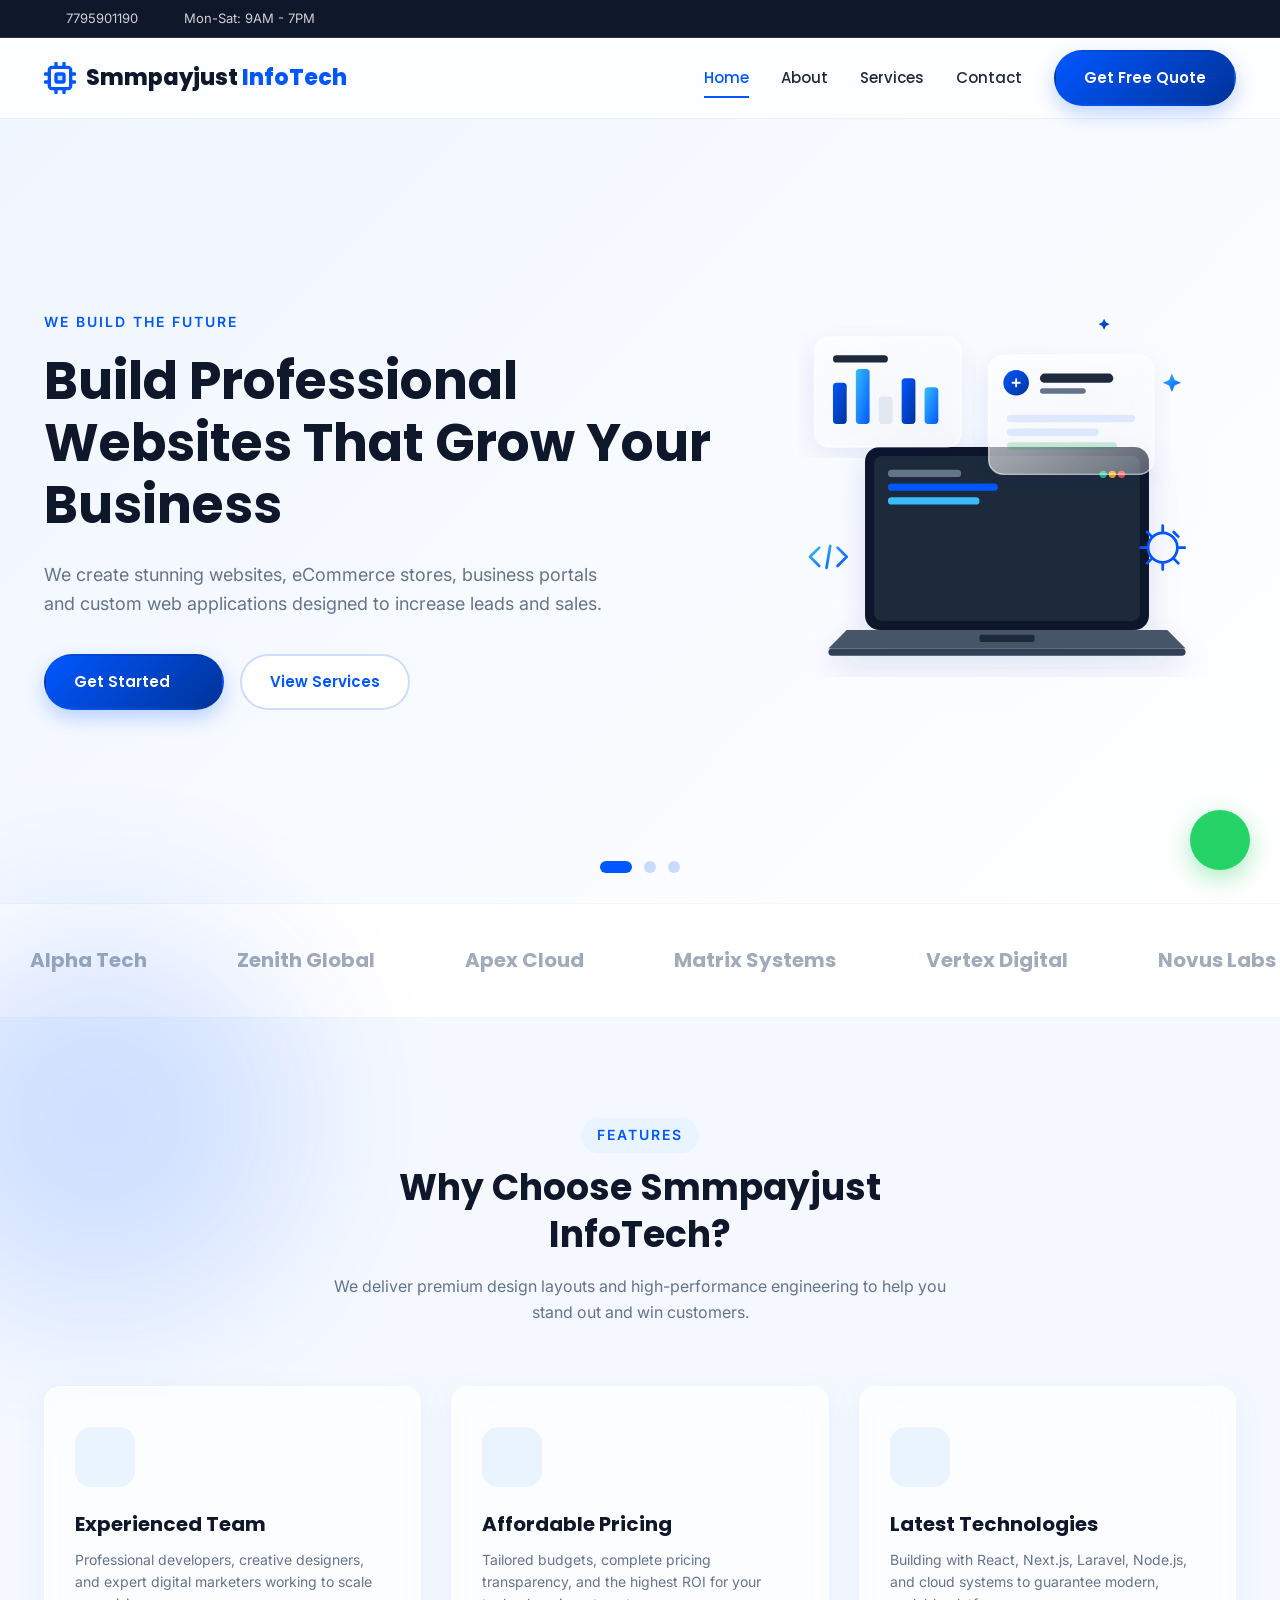
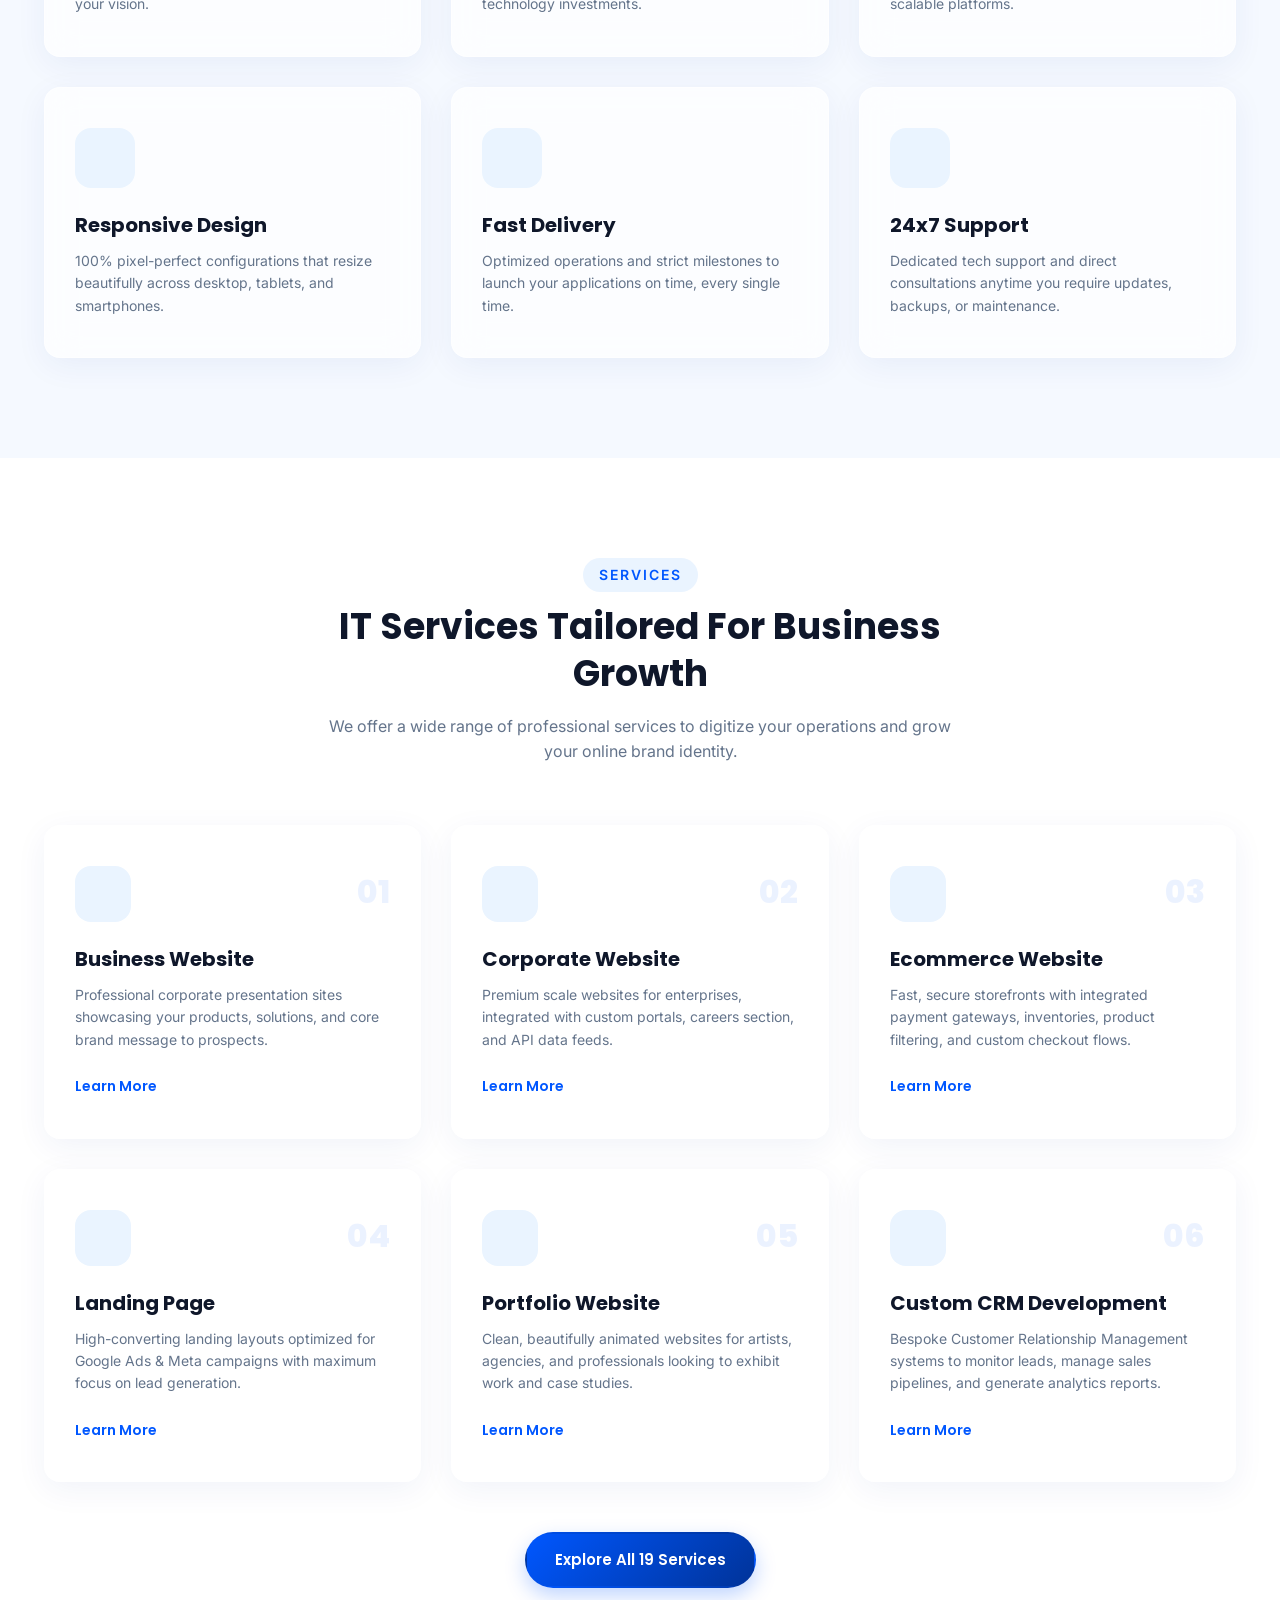
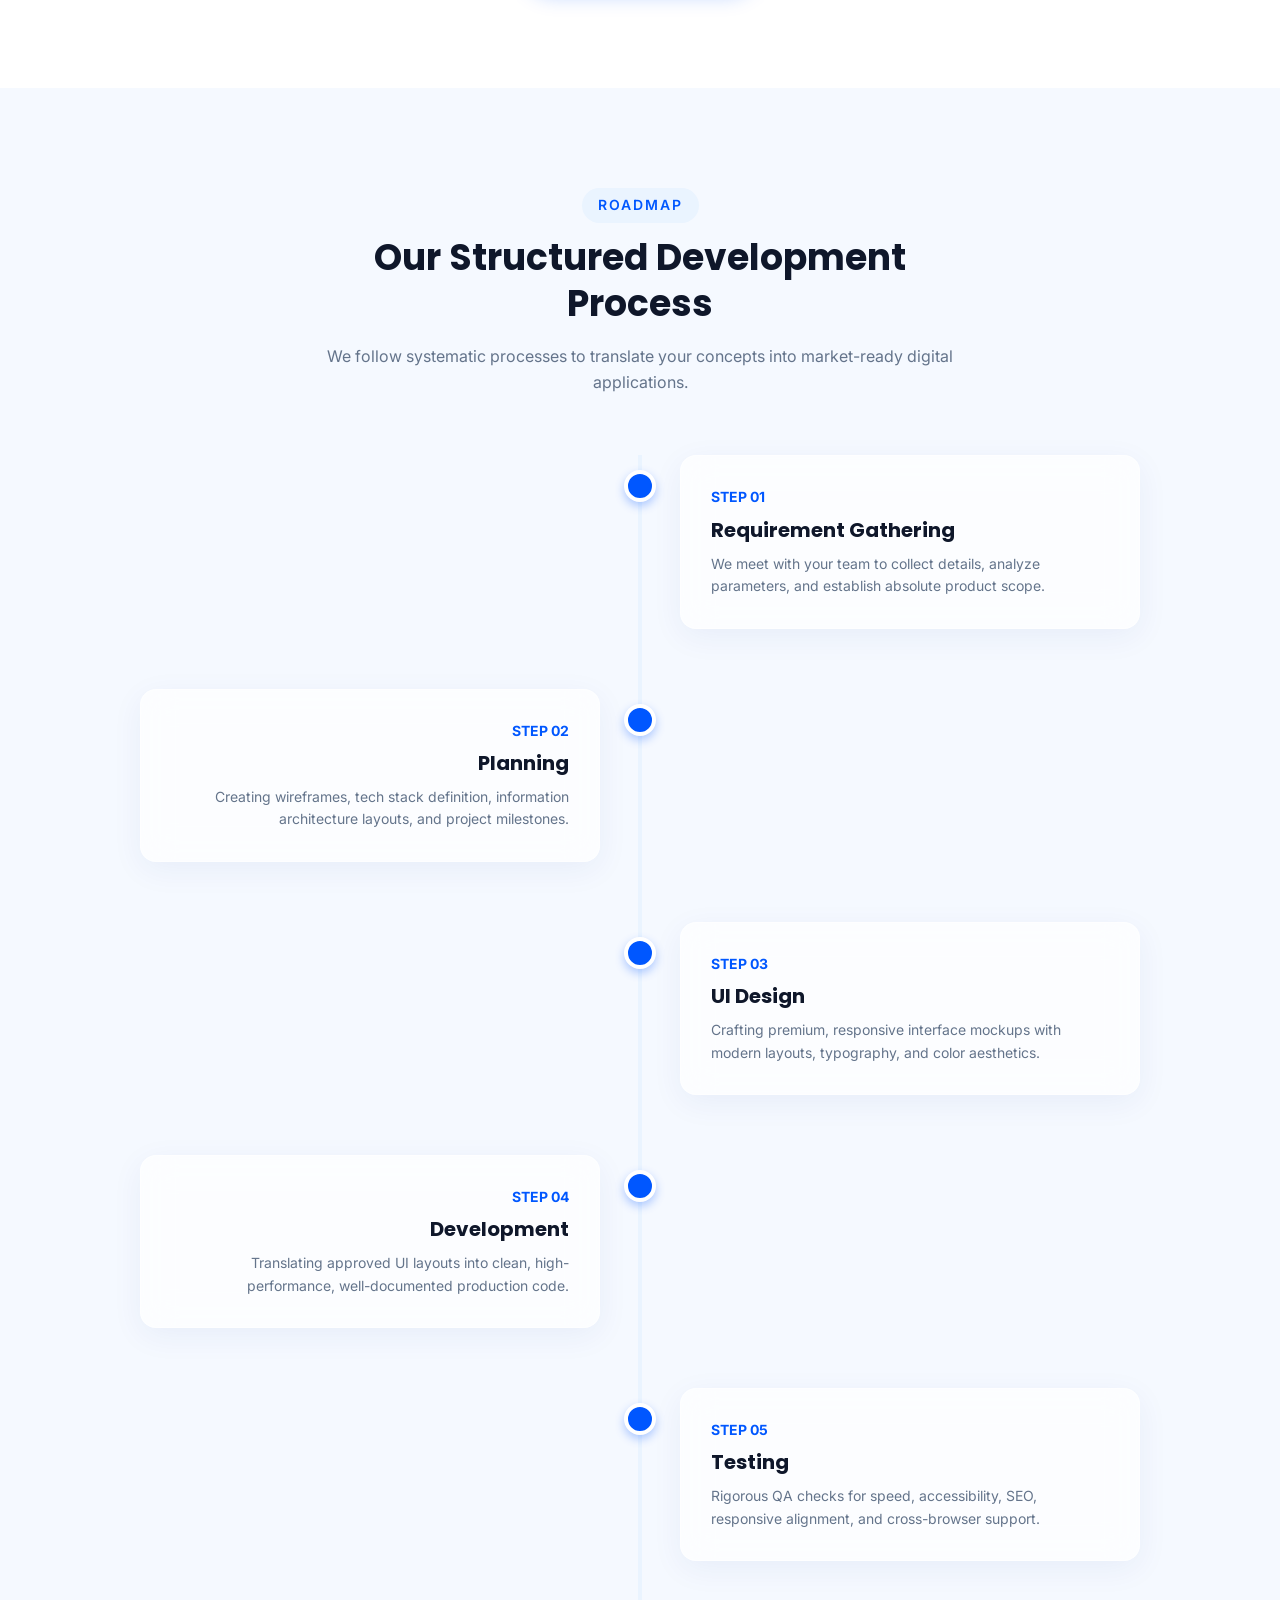
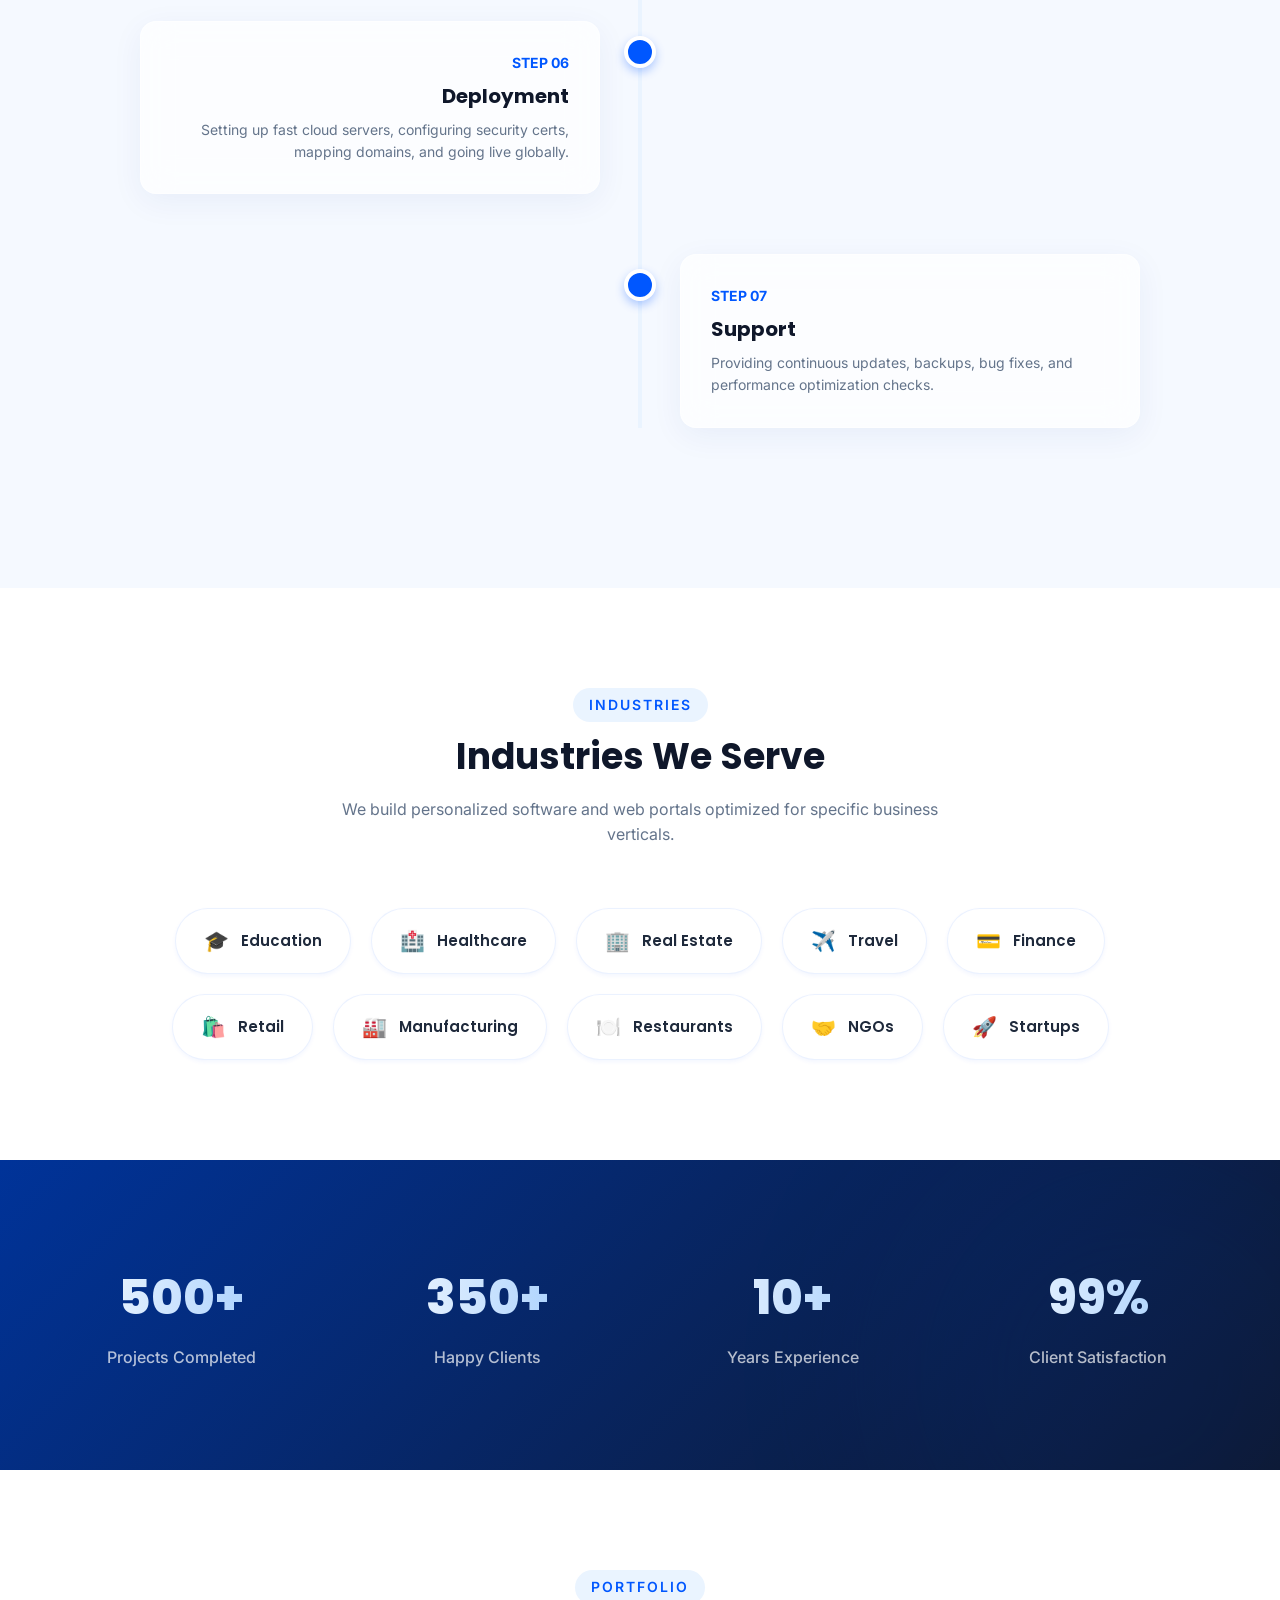
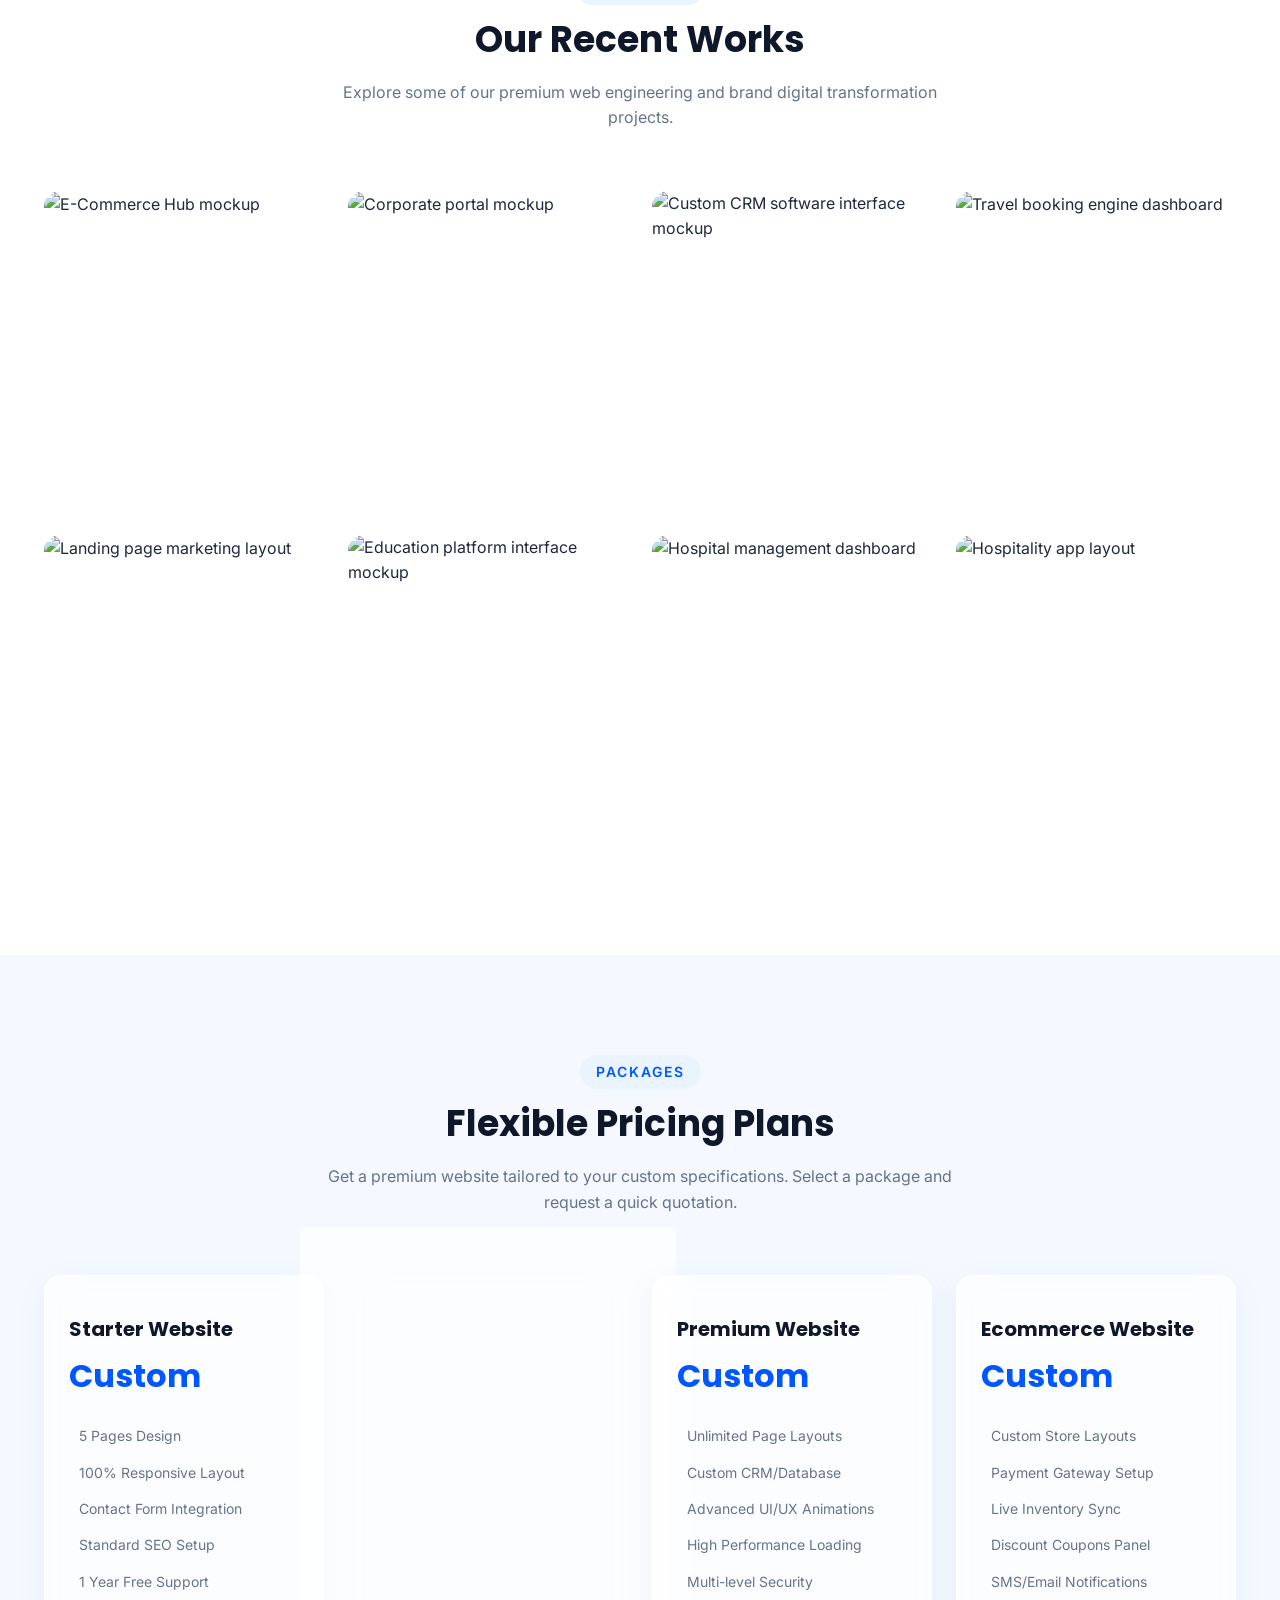
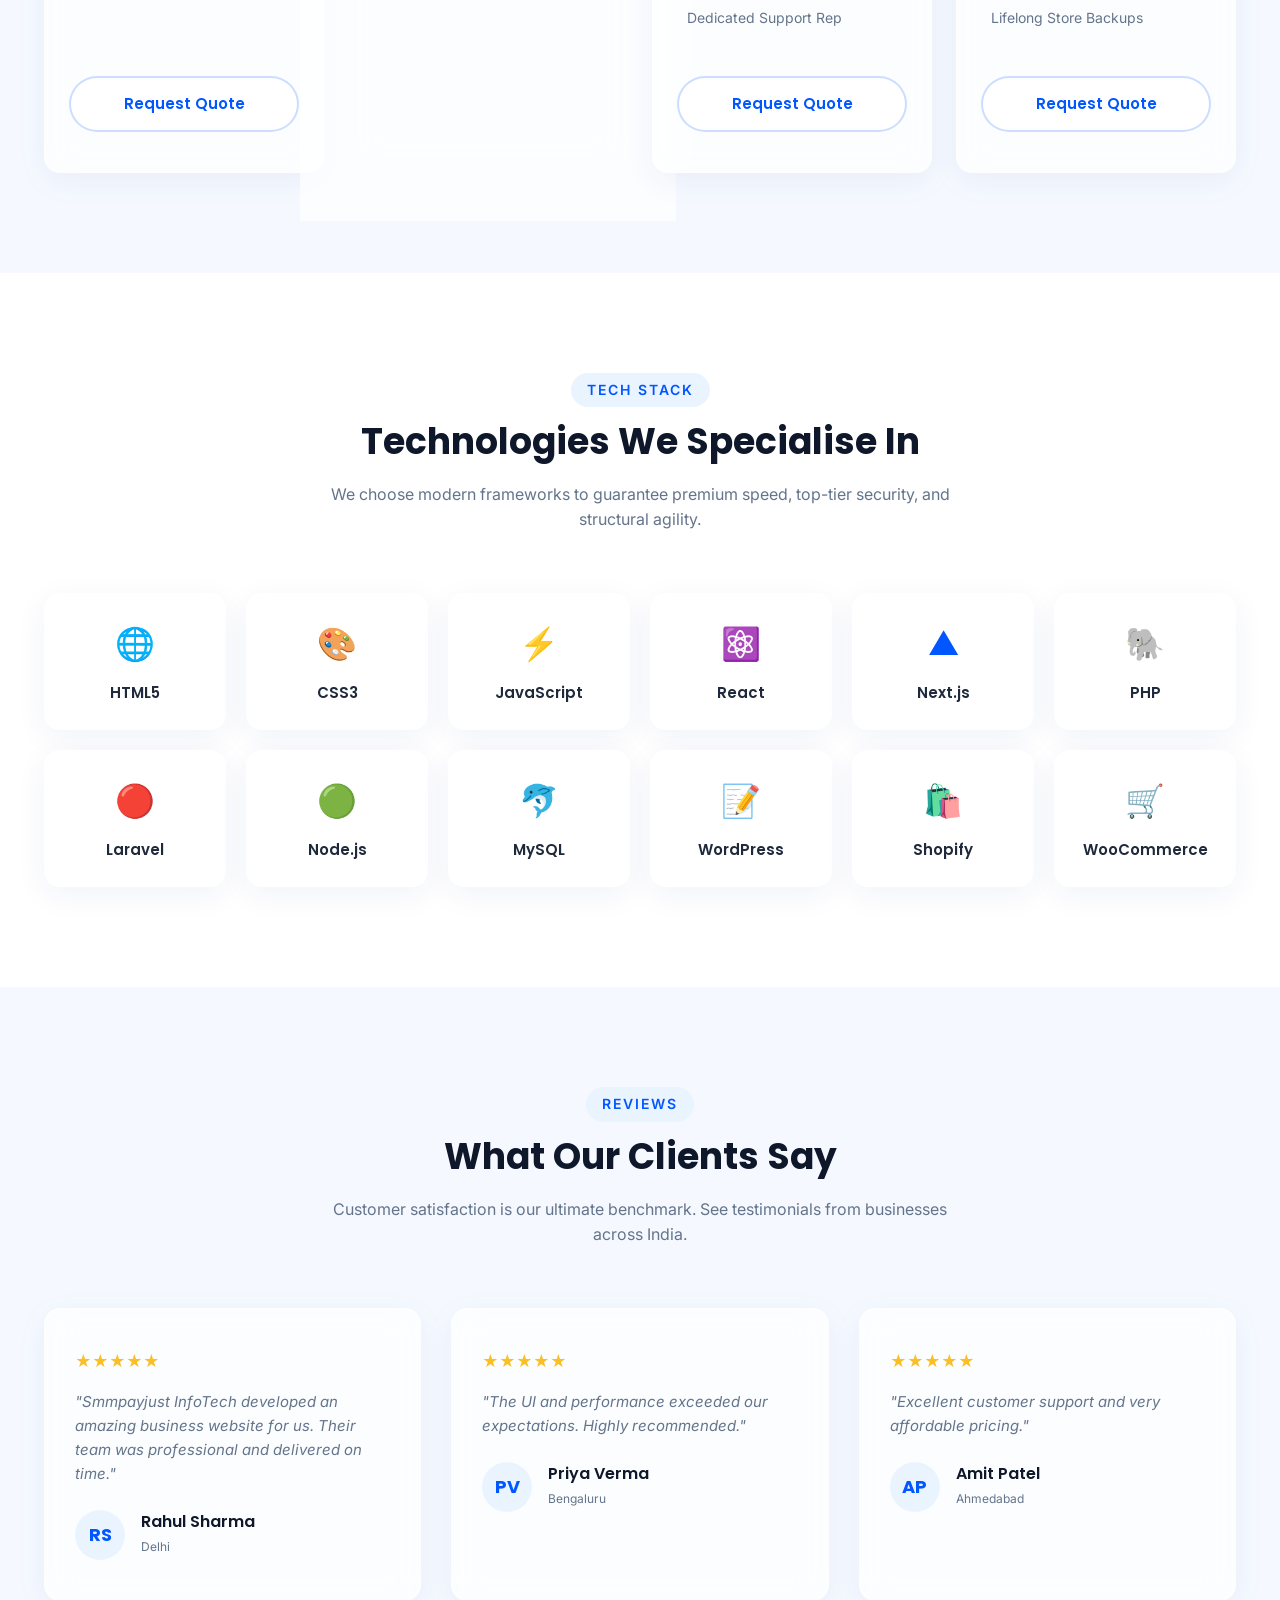
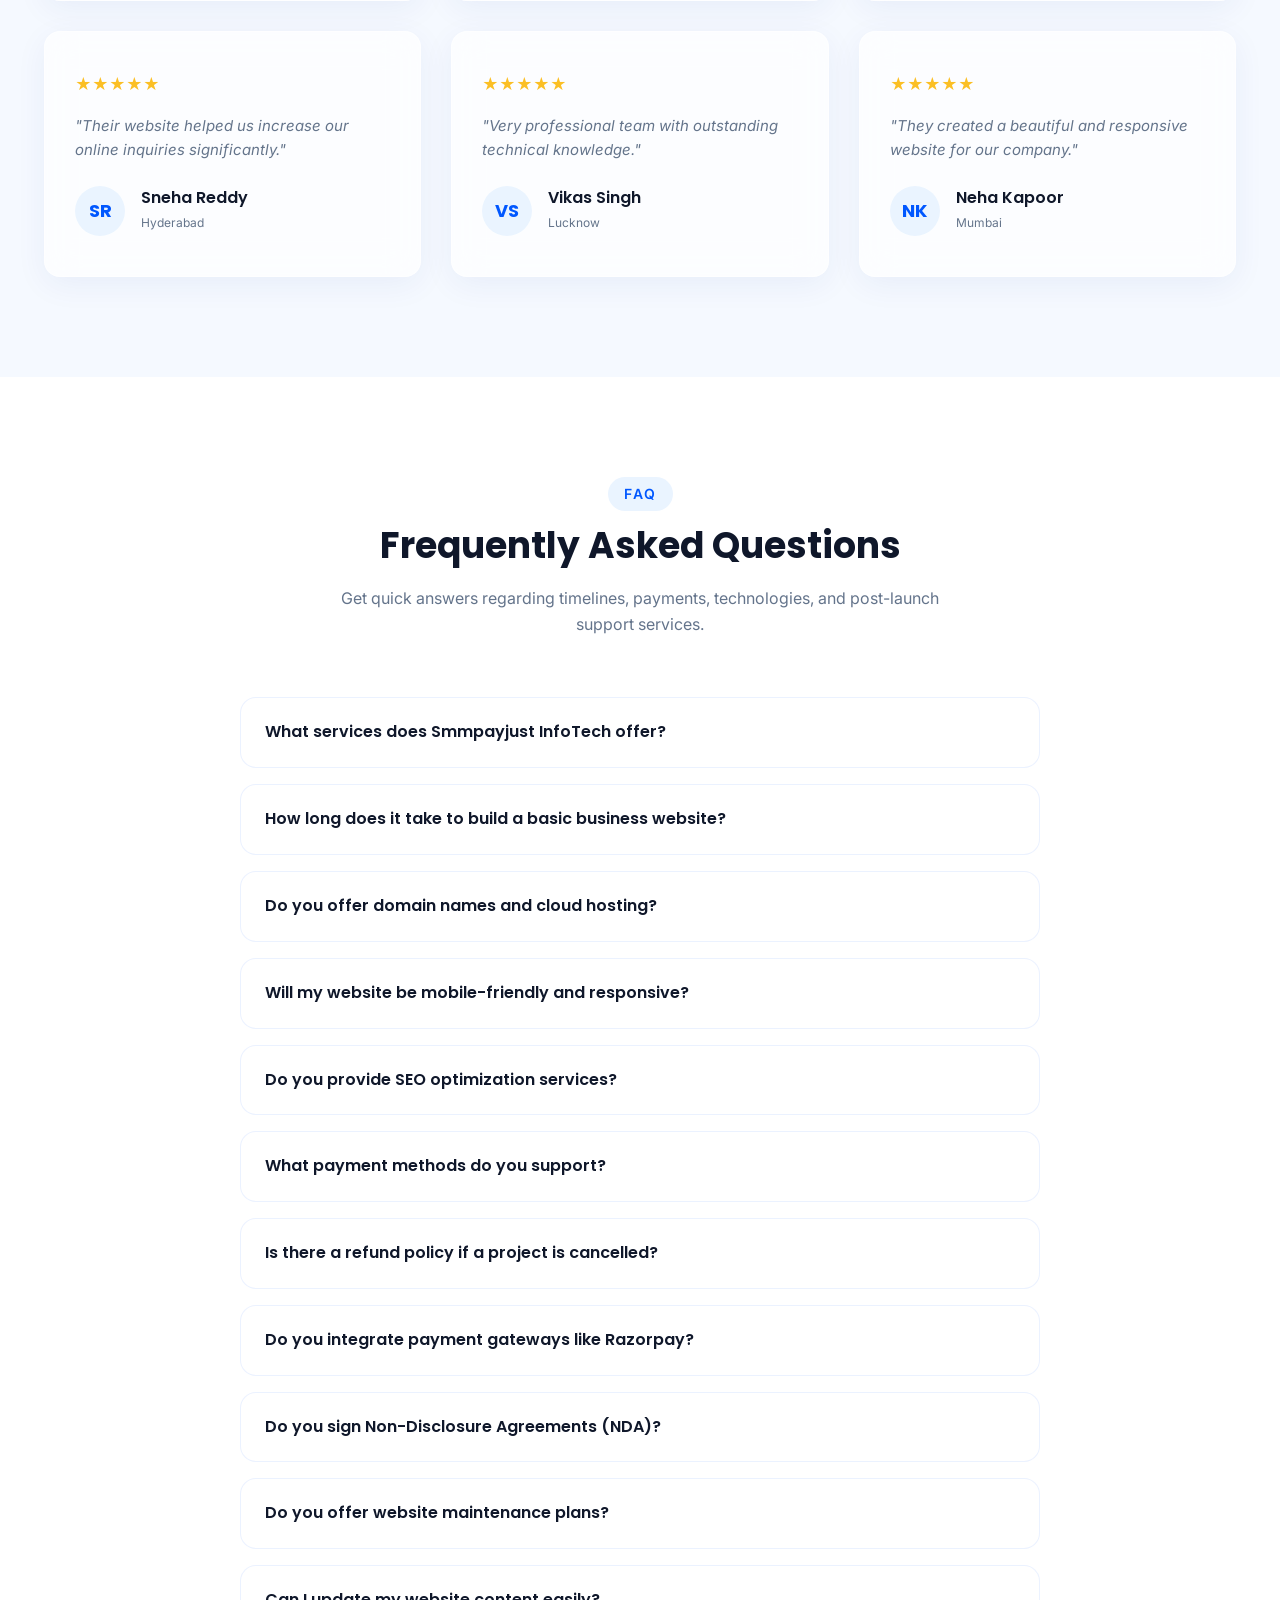
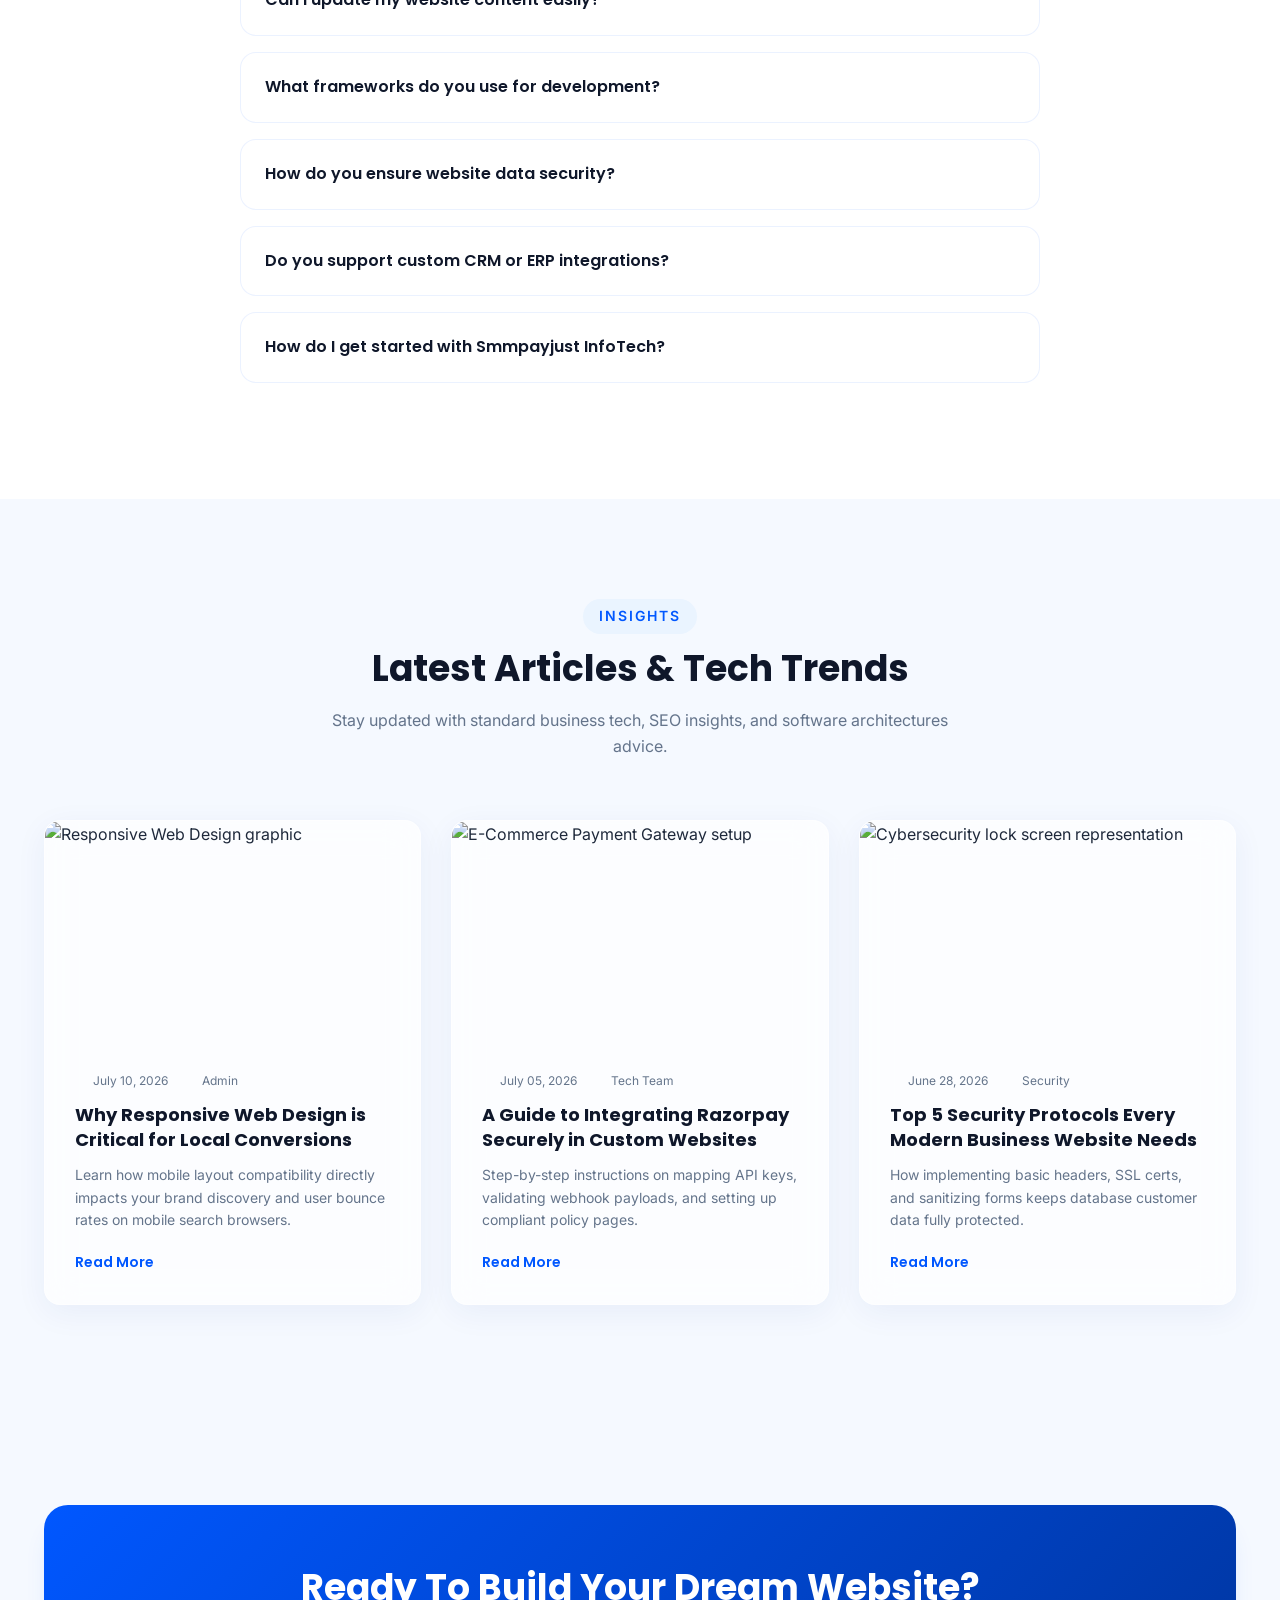
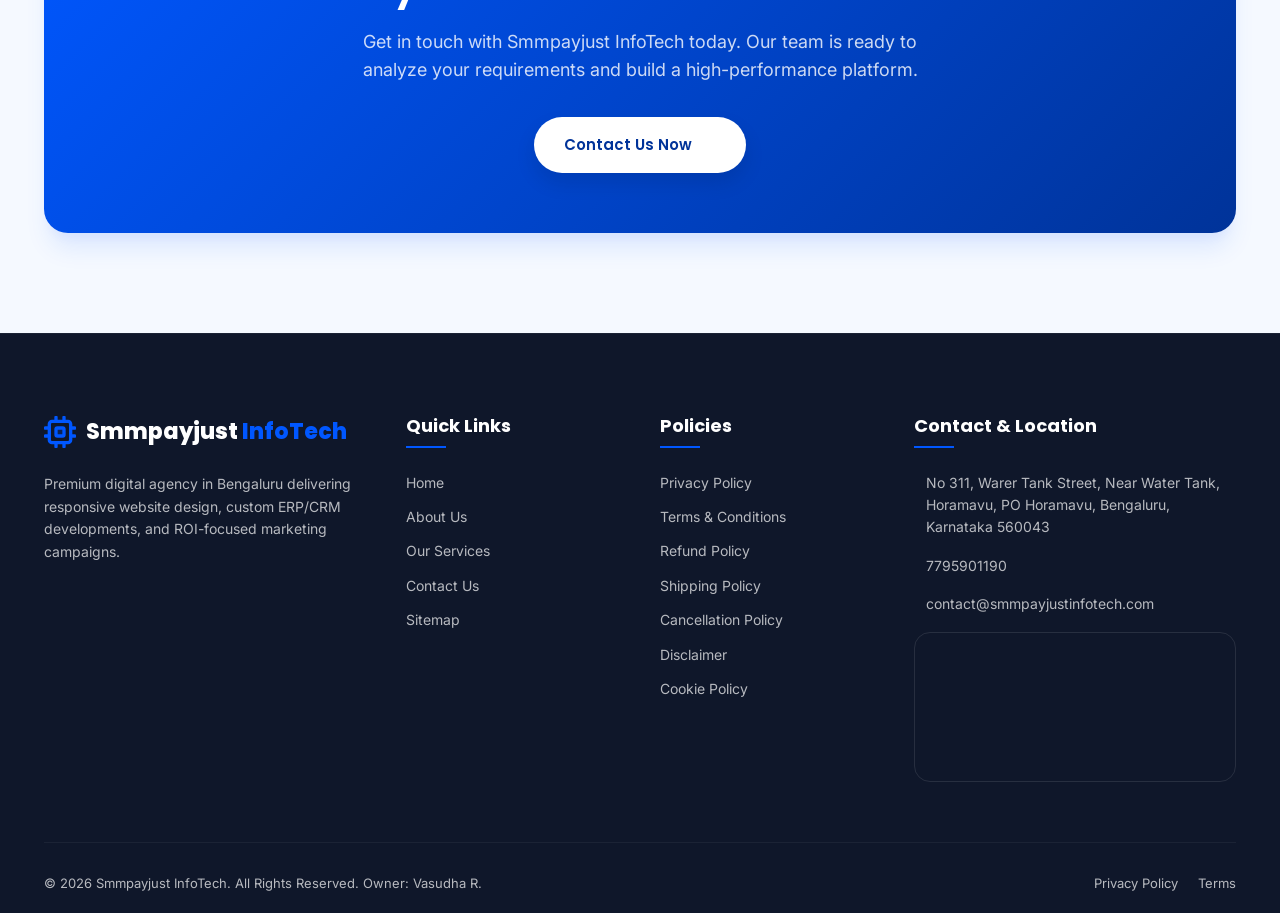
==== commit 5958e868: "Remove footer social media icons" ====
--- a/index.html
+++ b/index.html
@@ -977,12 +977,7 @@
             <span style="color: #ffffff;">Smmpayjust <span class="logo-accent">InfoTech</span></span>
           </a>
           <p class="footer-desc">Premium digital agency in Bengaluru delivering responsive website design, custom ERP/CRM developments, and ROI-focused marketing campaigns.</p>
-          <div class="footer-socials">
-            <a href="#" class="footer-social-btn" aria-label="Facebook"><i data-lucide="facebook"></i></a>
-            <a href="#" class="footer-social-btn" aria-label="Twitter"><i data-lucide="twitter"></i></a>
-            <a href="#" class="footer-social-btn" aria-label="LinkedIn"><i data-lucide="linkedin"></i></a>
-            <a href="#" class="footer-social-btn" aria-label="Instagram"><i data-lucide="instagram"></i></a>
-          </div>
+
         </div>
         <!-- Col 2 -->
         <div>
